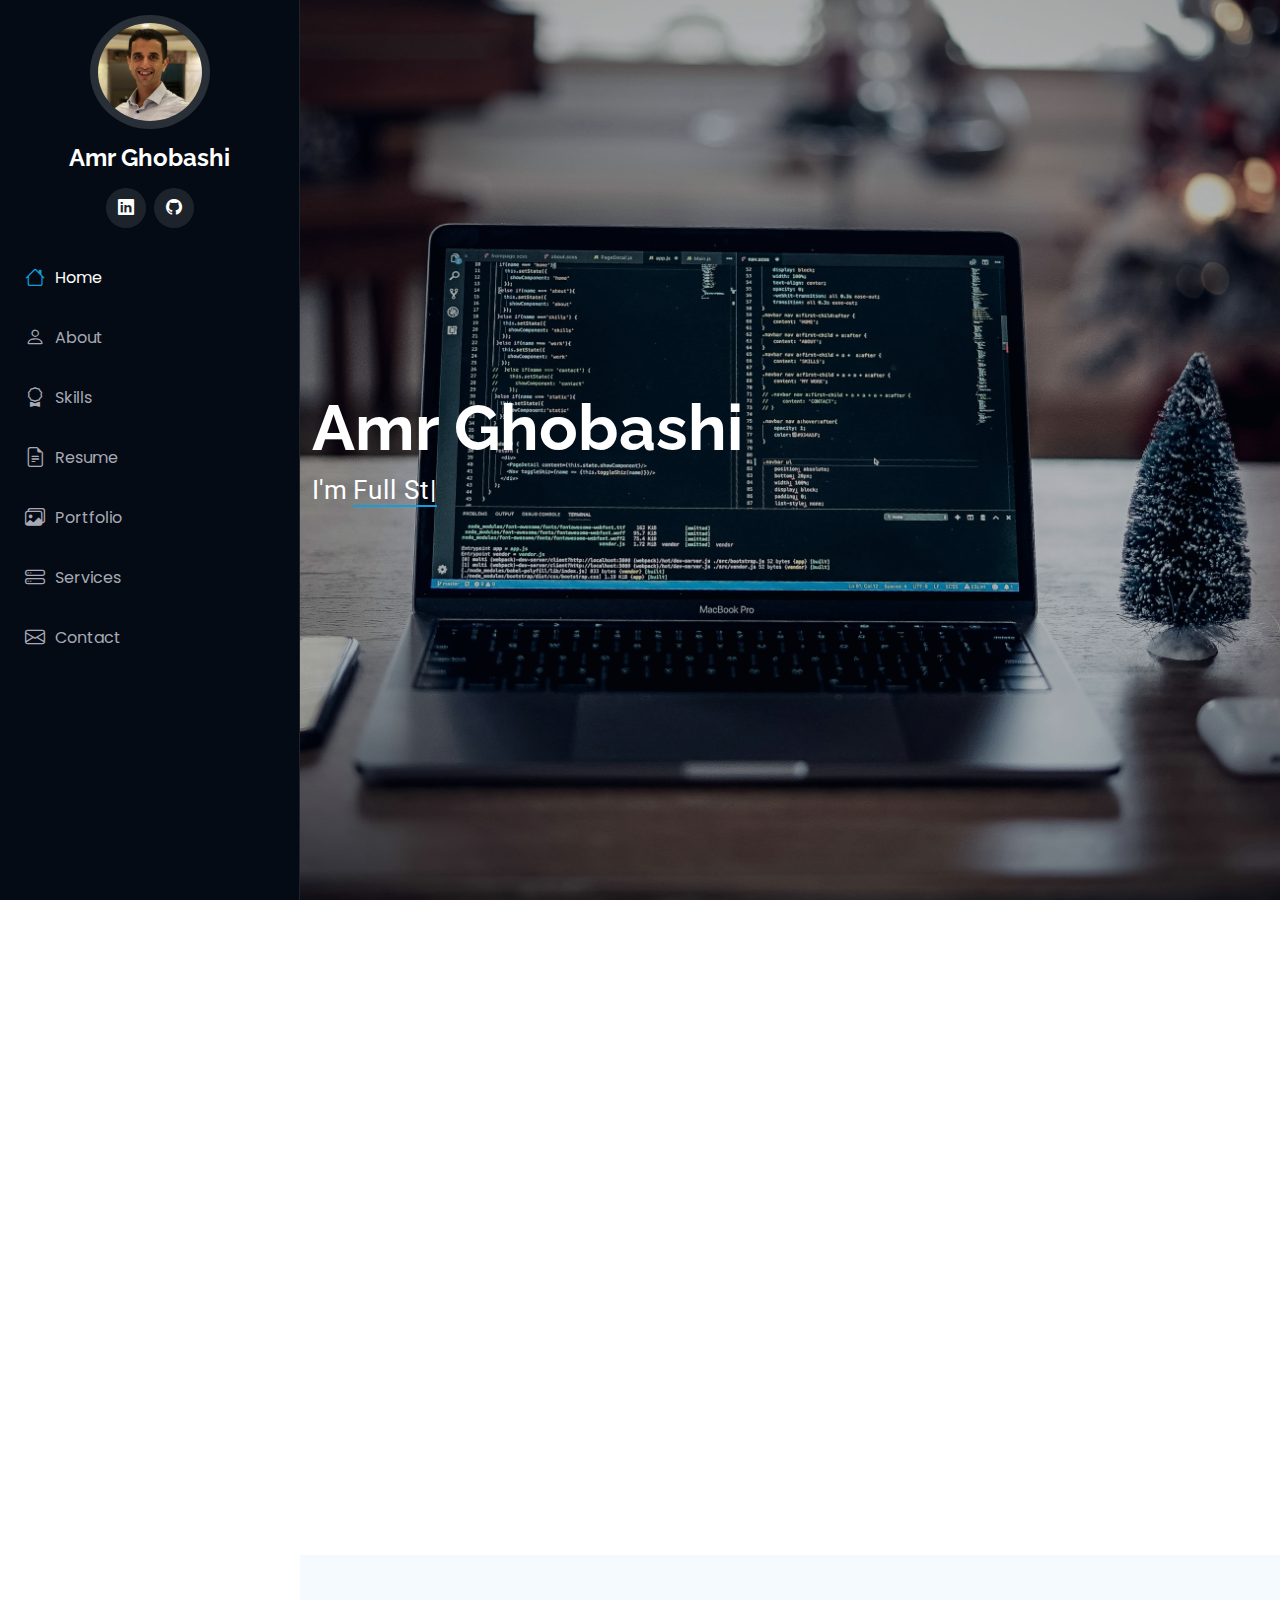
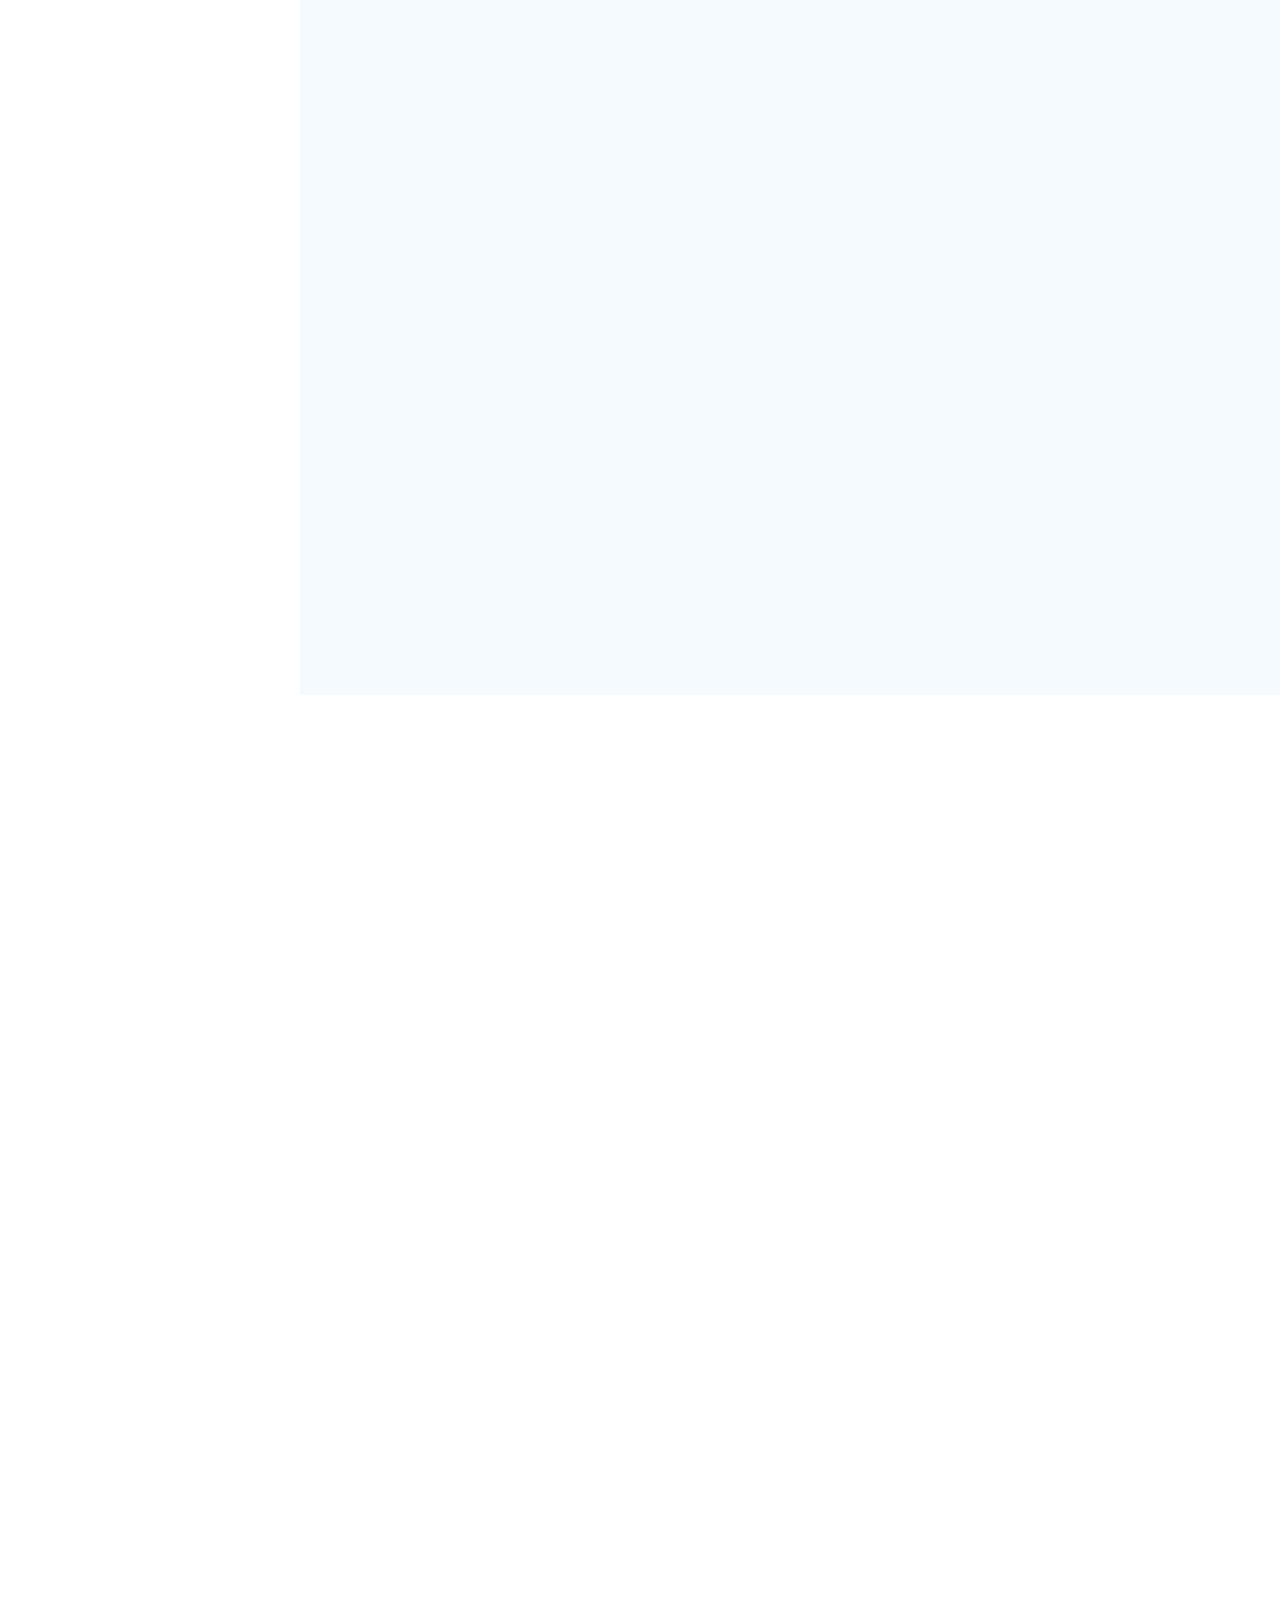
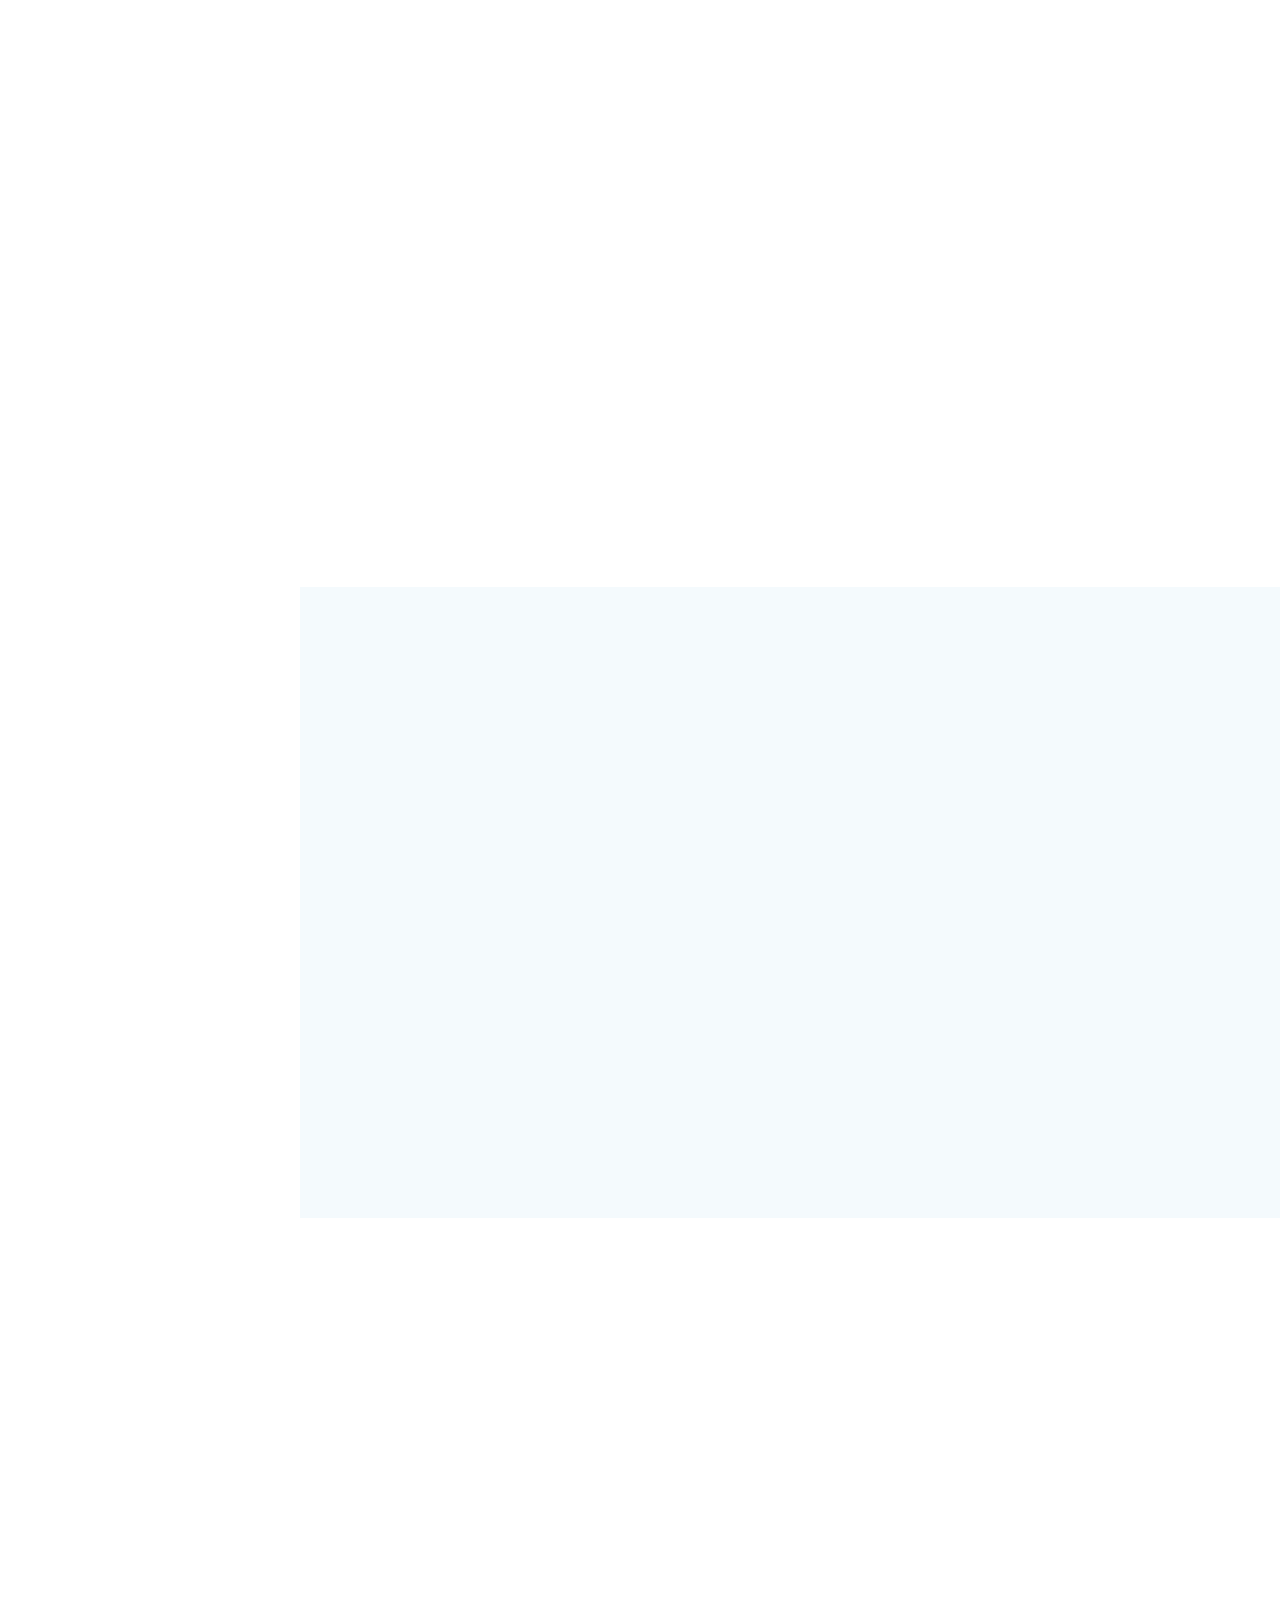
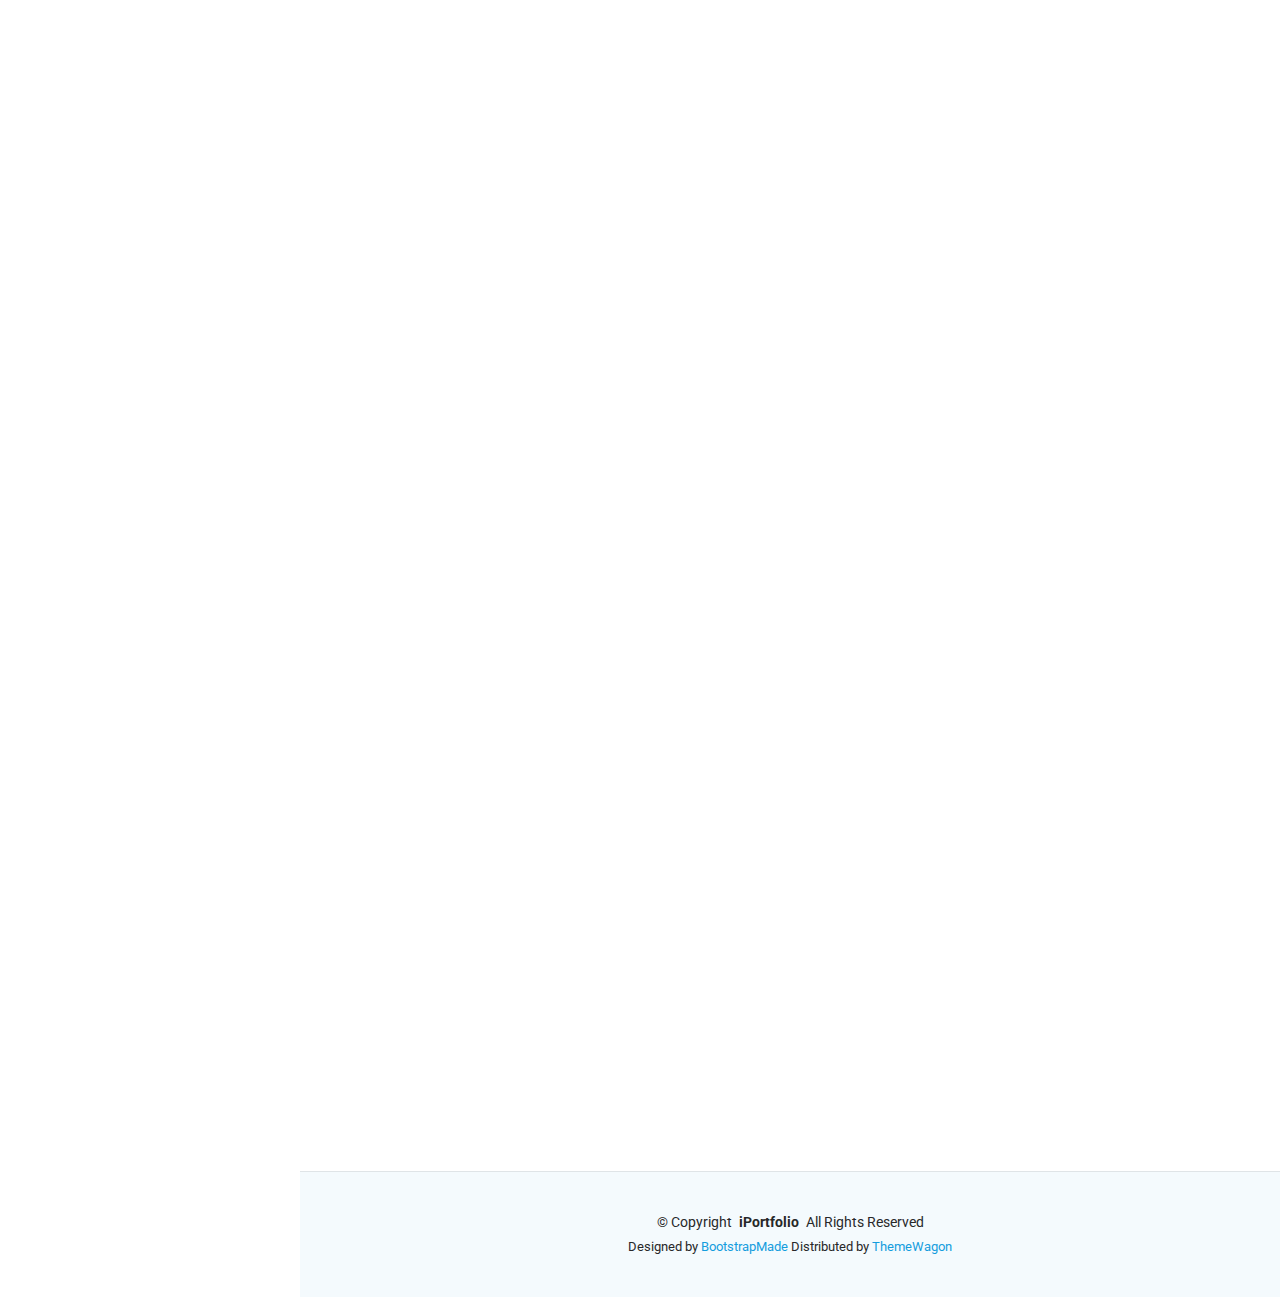
==== index.html @ 42d62b1d "commit portfolio website" ====
<!DOCTYPE html>
<html lang="en">

<head>
  <meta charset="utf-8">
  <meta content="width=device-width, initial-scale=1.0" name="viewport">
  <title>Amr Ghobashy Portfolio</title>
  <meta content="" name="description">
  <meta content="" name="keywords">

  <!-- Favicons -->
  <link href="assets/img/favicon.png" rel="icon">
  <link href="assets/img/apple-touch-icon.png" rel="apple-touch-icon">

  <!-- Fonts -->
  <link href="https://fonts.googleapis.com" rel="preconnect">
  <link href="https://fonts.gstatic.com" rel="preconnect" crossorigin>
  <link href="https://fonts.googleapis.com/css2?family=Roboto:ital,wght@0,100;0,300;0,400;0,500;0,700;0,900;1,100;1,300;1,400;1,500;1,700;1,900&family=Poppins:ital,wght@0,100;0,200;0,300;0,400;0,500;0,600;0,700;0,800;0,900;1,100;1,200;1,300;1,400;1,500;1,600;1,700;1,800;1,900&family=Raleway:ital,wght@0,100;0,200;0,300;0,400;0,500;0,600;0,700;0,800;0,900;1,100;1,200;1,300;1,400;1,500;1,600;1,700;1,800;1,900&display=swap" rel="stylesheet">

  <!-- Vendor CSS Files -->
  <link href="assets/vendor/bootstrap/css/bootstrap.min.css" rel="stylesheet">
  <link href="assets/vendor/bootstrap-icons/bootstrap-icons.css" rel="stylesheet">
  <link href="assets/vendor/aos/aos.css" rel="stylesheet">
  <link href="assets/vendor/glightbox/css/glightbox.min.css" rel="stylesheet">
  <link href="assets/vendor/swiper/swiper-bundle.min.css" rel="stylesheet">

  <!-- Main CSS File -->
  <link href="assets/css/main.css" rel="stylesheet">

  <!-- =======================================================
  * Template Name: iPortfolio
  * Template URL: https://bootstrapmade.com/iportfolio-bootstrap-portfolio-websites-template/
  * Updated: Jun 29 2024 with Bootstrap v5.3.3
  * Author: BootstrapMade.com
  * License: https://bootstrapmade.com/license/
  ======================================================== -->
</head>

<body class="index-page">

  <header id="header" class="header dark-background d-flex flex-column">
    <i class="header-toggle d-xl-none bi bi-list"></i>

    <div class="profile-img">
      <img src="assets/img/my-profile-img.jpg" alt="" class="img-fluid rounded-circle">
    </div>

    <a href="index.html" class="logo d-flex align-items-center justify-content-center">
      <!-- Uncomment the line below if you also wish to use an image logo -->
      <!-- <img src="assets/img/logo.png" alt=""> -->
      <h1 class="sitename">Amr Ghobashi</h1>
    </a>

    <div class="social-links text-center">
      <a href="https://www.linkedin.com/in/amr-ghobashi/" target="_blank" class="linkedin"><i class="bi bi-linkedin"></i></a>
      <a href="https://github.com/amrghobashi" target="_blank" class="github"><i class="bi bi-github"></i></a>
    </div>

    <nav id="navmenu" class="navmenu">
      <ul>
        <li><a href="index.html" class="active"><i class="bi bi-house navicon"></i>Home</a></li>
        <li><a href="#about"><i class="bi bi-person navicon"></i> About</a></li>
        <li><a href="#skills"><i class="bi bi-award navicon"></i> Skills</a></li>
        <li><a href="#resume"><i class="bi bi-file-earmark-text navicon"></i> Resume</a></li>
        <li><a href="#portfolio"><i class="bi bi-images navicon"></i> Portfolio</a></li>
        <li><a href="#services"><i class="bi bi-hdd-stack navicon"></i> Services</a></li>
        <li><a href="#contact"><i class="bi bi-envelope navicon"></i> Contact</a></li>
      </ul>
    </nav>

  </header>

  <main class="main">

    <!-- Hero Section -->
    <section id="hero" class="hero section dark-background">

      <img src="assets/img/bg2.jpg" alt="" data-aos="fade-in" class="">

      <div class="container" data-aos="fade-up" data-aos-delay="100">
        <h2>Amr Ghobashi</h2>
        <p>I'm 
          <span class="typed" data-typed-items="Full Stack Engineer, Freelancer"></span>
          <span class="typed-cursor typed-cursor--blink" aria-hidden="true"></span>
          <span class="typed-cursor typed-cursor--blink" aria-hidden="true"></span>
        </p>
      </div>

    </section><!-- /Hero Section -->

    <!-- About Section -->
    <section id="about" class="about section">

      <!-- Section Title -->
      <div class="container section-title" data-aos="fade-up">
        <h2>About</h2>
        <p>Hi, I'm Amr, a passionate Full-Stack Web Developer with over 6 years of experience in crafting clean, efficient, 
          and scalable web applications. I specialize in building dynamic multi-page platforms with Laravel, 
          and interactive single-page applications using Angular.</p>
      </div><!-- End Section Title -->

      <div class="container" data-aos="fade-up" data-aos-delay="100">

        <div class="row gy-4 justify-content-center">
          <div class="col-lg-4">
            <img src="assets/img/my-profile-img.jpg" class="img-fluid" alt="">
          </div>
          <div class="col-lg-8 content">
            <h2>Senior Full Stack Web Developer</h2>
            <!-- <p class="fst-italic py-3">
              Lorem ipsum dolor sit amet, consectetur adipiscing elit, sed do eiusmod tempor incididunt ut labore et dolore
              magna aliqua.
            </p> -->
            <div class="row">
              <div class="col-lg-6">
                <ul>
                  <li><i class="bi bi-chevron-right"></i> <strong>Birthday:</strong> <span>14 July 1993</span></li>
                  <li><i class="bi bi-chevron-right"></i> <strong>Website:</strong> <span>https://amrghobashi.github.io</span></li>
                  <li><i class="bi bi-chevron-right"></i> <strong>Phone:</strong> <span>+20 111 254 0225</span></li>
                  <li><i class="bi bi-chevron-right"></i> <strong>City:</strong> <span>Cairo, Egypt</span></li>
                </ul>
              </div>
              <div class="col-lg-6">
                <ul>
                  <li><i class="bi bi-chevron-right"></i> <strong>Age:</strong> <span>31</span></li>
                  <li><i class="bi bi-chevron-right"></i> <strong>Degree:</strong> <span>Bachelor</span></li>
                  <li><i class="bi bi-chevron-right"></i> <strong>Email:</strong> <span>amrghobashi7@gmail.com</span></li>
                  <li><i class="bi bi-chevron-right"></i> <strong>Freelance:</strong> <span>Available</span></li>
                </ul>
              </div>
            </div>
            <p class="py-3" style="padding-bottom: 0 !important">
              I'm ready to collaborate and give every project my full dedication and energy. 
              I thrive on challenges and constantly strive to grow into a better professional. 
            </p>
            <p class="py-3" style="padding-bottom: 0 !important">
              Let's connect, I'm excited to bring your ideas to life!
            </p>
          </div>
        </div>

      </div>

    </section><!-- /About Section -->

    <!-- Stats Section -->
    <!-- <section id="stats" class="stats section">

      <div class="container" data-aos="fade-up" data-aos-delay="100">

        <div class="row gy-4">

          <div class="col-lg-3 col-md-6">
            <div class="stats-item">
              <i class="bi bi-emoji-smile"></i>
              <span data-purecounter-start="0" data-purecounter-end="232" data-purecounter-duration="1" class="purecounter"></span>
              <p><strong>Happy Clients</strong> <span>consequuntur quae</span></p>
            </div>
          </div>

          <div class="col-lg-3 col-md-6">
            <div class="stats-item">
              <i class="bi bi-journal-richtext"></i>
              <span data-purecounter-start="0" data-purecounter-end="521" data-purecounter-duration="1" class="purecounter"></span>
              <p><strong>Projects</strong> <span>adipisci atque cum quia aut</span></p>
            </div>
          </div>

          <div class="col-lg-3 col-md-6">
            <div class="stats-item">
              <i class="bi bi-headset"></i>
              <span data-purecounter-start="0" data-purecounter-end="1453" data-purecounter-duration="1" class="purecounter"></span>
              <p><strong>Hours Of Support</strong> <span>aut commodi quaerat</span></p>
            </div>
          </div>

          <div class="col-lg-3 col-md-6">
            <div class="stats-item">
              <i class="bi bi-people"></i>
              <span data-purecounter-start="0" data-purecounter-end="32" data-purecounter-duration="1" class="purecounter"></span>
              <p><strong>Hard Workers</strong> <span>rerum asperiores dolor</span></p>
            </div>
          </div>

        </div>

      </div>

    </section> -->
    <!-- /Stats Section -->

    <!-- Skills Section -->
    <section id="skills" class="skills section light-background">

      <!-- Section Title -->
      <div class="container section-title" data-aos="fade-up">
        <h2>Skills</h2>
        <p>Here's a snapshot of the tools, technologies, and techniques I've mastered over the years. 
          I’m always learning, improving, and pushing the boundaries to deliver high-quality work.</p>
      </div><!-- End Section Title -->

      <div class="container" data-aos="fade-up" data-aos-delay="100">

        <div class="row skills-content skills-animation">

          <div class="col-lg-6">
            <div class="col-lg-6" style="width: 90%;" data-aos="fade-up" data-aos-delay="100">
              <h4 class="resume-title">Back-End</h4>
              <div class="progress">
                <span class="skill"><span>PHP</span> <i class="val">85%</i></span>
                <div class="progress-bar-wrap">
                  <div class="progress-bar" role="progressbar" aria-valuenow="85" aria-valuemin="0" aria-valuemax="100"></div>
                </div>
              </div><!-- End Skills Item -->

              <div class="progress">
                <span class="skill"><span>Laravel</span> <i class="val">90%</i></span>
                <div class="progress-bar-wrap">
                  <div class="progress-bar" role="progressbar" aria-valuenow="90" aria-valuemin="0" aria-valuemax="100"></div>
                </div>
              </div><!-- End Skills Item -->

              <div class="progress">
                <span class="skill"><span>RESTful API</span> <i class="val">90%</i></span>
                <div class="progress-bar-wrap">
                  <div class="progress-bar" role="progressbar" aria-valuenow="90" aria-valuemin="0" aria-valuemax="100"></div>
                </div>
              </div><!-- End Skills Item -->
            </div>

            <div class="col-lg-6" style="width: 90%;" data-aos="fade-up" data-aos-delay="100">
              <h4 class="resume-title">Database Development</h4>
              <div class="progress">
                <span class="skill"><span>Oracle</span> <i class="val">95%</i></span>
                <div class="progress-bar-wrap">
                  <div class="progress-bar" role="progressbar" aria-valuenow="95" aria-valuemin="0" aria-valuemax="100"></div>
                </div>
              </div><!-- End Skills Item -->

              <div class="progress">
                <span class="skill"><span>MySQL</span> <i class="val">90%</i></span>
                <div class="progress-bar-wrap">
                  <div class="progress-bar" role="progressbar" aria-valuenow="90" aria-valuemin="0" aria-valuemax="100"></div>
                </div>
              </div><!-- End Skills Item -->

              <div class="progress">
                <span class="skill"><span>End-User Database</span> <i class="val">90%</i></span>
                <div class="progress-bar-wrap">
                  <div class="progress-bar" role="progressbar" aria-valuenow="90" aria-valuemin="0" aria-valuemax="100"></div>
                </div>
              </div><!-- End Skills Item -->
            </div>
          </div>

          <div class="col-lg-6">
            <div class="col-lg-6" style="width: 90%;" data-aos="fade-up" data-aos-delay="100">
              <h4 class="resume-title">Front-End</h4>
              <div class="progress">
                <span class="skill"><span>Angular</span> <i class="val">85%</i></span>
                <div class="progress-bar-wrap">
                  <div class="progress-bar" role="progressbar" aria-valuenow="85" aria-valuemin="0" aria-valuemax="100"></div>
                </div>
              </div><!-- End Skills Item -->

              <div class="progress">
                <span class="skill"><span>TypeScript</span> <i class="val">80%</i></span>
                <div class="progress-bar-wrap">
                  <div class="progress-bar" role="progressbar" aria-valuenow="80" aria-valuemin="0" aria-valuemax="100"></div>
                </div>
              </div><!-- End Skills Item -->

              <div class="progress">
                <span class="skill"><span>JavaScript</span> <i class="val">80%</i></span>
                <div class="progress-bar-wrap">
                  <div class="progress-bar" role="progressbar" aria-valuenow="80" aria-valuemin="0" aria-valuemax="100"></div>
                </div>
              </div><!-- End Skills Item -->

              <div class="progress">
                <span class="skill"><span>HTML</span> <i class="val">90%</i></span>
                <div class="progress-bar-wrap">
                  <div class="progress-bar" role="progressbar" aria-valuenow="90" aria-valuemin="0" aria-valuemax="100"></div>
                </div>
              </div><!-- End Skills Item -->

              <div class="progress">
                <span class="skill"><span>CSS</span> <i class="val">85%</i></span>
                <div class="progress-bar-wrap">
                  <div class="progress-bar" role="progressbar" aria-valuenow="85" aria-valuemin="0" aria-valuemax="100"></div>
                </div>
              </div><!-- End Skills Item -->
            </div>
          </div>

        </div>

      </div>

    </section><!-- /Skills Section -->

    <!-- Resume Section -->
    <section id="resume" class="resume section">

      <!-- Section Title -->
      <div class="container section-title" data-aos="fade-up">
        <h2>Resume</h2>
        <p>Here's a quick overview of my professional journey, technical expertise,
           and the value I bring to every project.</p>
      </div><!-- End Section Title -->

      <div class="container">
      
        <div class="row">
          <div class="col-lg-6" data-aos="fade-up" data-aos-delay="100">
            <h3 class="resume-title">Summary</h3>
      
            <div class="resume-item pb-0">
              <h4>Amr Ghobashi</h4>
              <p><em> Experienced Full-Stack Web Developer with more than 6 years of expertise in creating dynamic and
                  responsive multi-page
                  applications using Laravel framework and single-page applications using angular framework for front end and
                  Laravel framework for
                  creating RESTful APIs for back-end. Skilled at writing clear, concise code that is easy to maintain and
                  troubleshoot. Experienced in
                  working with both small and large teams across multiple projects and companies.</em></p>
              <ul>
                <li>Cairo, Egypt</li>
                <li>+20 111 254 0225</li>
                <li>amrghobashi7@gmail.com</li>
              </ul>
            </div><!-- Edn Resume Item -->
          </div>
      
          <div class="col-lg-6" data-aos="fade-up" data-aos-delay="100">
            <h3 class="resume-title">Education</h3>
            <div class="resume-item">
              <h4>BACHELOR OF ENGINEERING (BENG), COMPUTER ENGINEERING</h4>
              <h5>2012 - 2017</h5>
              <p><em> Ain Shams University, Cairo, Egypt</em></p>
              <p>I earned my Bachelor of Engineering (BEng) in Computer Engineering from Ain Shams University (ASU).
                My studies equipped me with a solid foundation in software engineering, algorithms,
                and system architecture, all of which have been instrumental in shaping my career as a Full-Stack Web
                Developer.</p>
            </div><!-- Edn Resume Item -->
      
          </div>
      
          <div class="col-lg-6" data-aos="fade-up" data-aos-delay="200">
            <h3 class="resume-title">Professional Experience</h3>
            <div class="resume-item">
              <h4>SENIOR FULL-STACK WEB DEVELOPER</h4>
              <h5>09/2020 - Present</h5>
              <p><em>Cairo, Egypt </em></p>
              <ul>
                <li>Developed dynamic Single Page Applications using Angular,
                  TypeScript, HTML, and SCSS for the front-end.</li>
                <li> Skilled in creating responsive, user-friendly interfaces using
                  libraries like Angular Material and PrimeNG that work seamlessly
                  across all devices. </li>
                <li>Created and maintained back-end RESTful APIs using Laravel
                  framework. </li>
                <li>Designed and developed a comprehensive database, including
                  tables and their relationships, ensuring efficient data
                  management and retrieval. </li>
                <li>Integrated third-party APIs to enhance application functionality. </li>
                <li>Conducted thorough testing and debugging of the dashboard,
                  identifying and resolving issues promptly to ensure a seamless
                  user experience </li>
                <li> Performed API testing, including non-functional and
                  performance testing. </li>
                <li> Conducted testing for front-end applications, covering UI/UX
                  scenarios. </li>
                <li>Utilized version control systems like Git for efficient project
                  management and collaboration. </li>
              </ul>
            </div><!-- Edn Resume Item -->
          </div>
      
          <div class="col-lg-6" data-aos="fade-up" data-aos-delay="200">
            <h3 class="resume-title"> </h3><br><br>
            <div class="resume-item">
              <h4>PHP DEVELOPER</h4>
              <h5> 07/2017 - 09/2020</h5>
              <p><em>Cairo, Egypt</em></p>
              <ul>
                <li>Developed and maintained web applications using native PHP
                  and the Laravel framework.</li>
                <li>Designed and implemented database schemas and optimized
                  queries for performance.</li>
                <li> Developed a high-performance application using PHP, Ajax, and
                  Bootstrap, resulting in improved user experience and increased
                  efficiency.</li>
                <li> Designed and developed user interfaces for multiple screens,
                  ensuring a visually appealing and intuitive user experience.</li>
                <li>Implemented AJAX calls to fetch data from the server, enhancing
                  the responsiveness and real time functionality of the application.</li>
                <li>Optimized the application for performance, resulting in faster
                  load times and improved overall efficiency.</li>
                <li> Utilized version control systems like Git for efficient project
                  management and collaboration. </li>
                <li>Conducted thorough testing and debugging of code, ensuring
                  the delivery of high-quality and error-free software solutions. </li>
              </ul>
            </div><!-- Edn Resume Item -->
      
          </div>
      
        </div>
      
      </div>

    </section><!-- /Resume Section -->

    <!-- Portfolio Section -->
    <section id="portfolio" class="portfolio section light-background">

      <!-- Section Title -->
      <div class="container section-title" data-aos="fade-up">
        <h2>Portfolio</h2>
        <p>Take a look at some of the projects I've built and contributed to—spanning
           from front-end UI experiences to full-stack web applications.
           Each project highlights my skills in technologies like Angular, Laravel, RESTful APIs, and more.</p>
           <br>
        <p>You can filter the projects by category to explore specific areas of my work:</p>   
      </div><!-- End Section Title -->

      <div class="container">

        <div class="isotope-layout" data-default-filter="*" data-layout="masonry" data-sort="original-order">

          <ul class="portfolio-filters isotope-filters" data-aos="fade-up" data-aos-delay="100">
            <li data-filter="*" class="filter-active">All</li>
            <li data-filter=".filter-Full-Stack">Full-Stack</li>
            <li data-filter=".filter-Front-End">Front-End</li>
          </ul><!-- End Portfolio Filters -->

          <div class="row gy-4 isotope-container" data-aos="fade-up" data-aos-delay="200">

            <div class="col-lg-4 col-md-6 portfolio-item isotope-item filter-Full-Stack">
              <div class="portfolio-content h-100">
                <img src="assets/img/portfolio/request-permit/login.jpg" class="img-fluid" alt="">
                <div class="portfolio-info">
                  <p>Request Permit System</p>
                  <a href="assets/img/portfolio/request-permit/login.jpg" data-gallery="portfolio-gallery-app" class="glightbox preview-link"><i class="bi bi-zoom-in"></i></a>
                  <a href="request-permit.html" title="More Details" class="details-link"><i class="bi bi-link-45deg"></i></a>
                </div>
              </div>
            </div><!-- End Portfolio Item -->

            <div class="col-lg-4 col-md-6 portfolio-item isotope-item filter-Front-End">
              <div class="portfolio-content h-100">
                <img src="assets/img/portfolio/meal/5.png" class="img-fluid" alt="">
                <div class="portfolio-info">
                  <p>Meal Reservation System</p>
                  <a href="assets/img/portfolio/meal/5.png" data-gallery="portfolio-gallery-app" class="glightbox preview-link"><i class="bi bi-zoom-in"></i></a>
                  <a href="meal.html" title="More Details" class="details-link"><i class="bi bi-link-45deg"></i></a>
                </div>
              </div>
            </div><!-- End Portfolio Item -->

            <div class="col-lg-4 col-md-6 portfolio-item isotope-item filter-Front-End">
              <div class="portfolio-content h-100">
                <img src="assets/img/portfolio/landing/1.jpg" class="img-fluid" alt="">
                <div class="portfolio-info">
                  <p>Custom Landing Page</p>
                  <a href="assets/img/portfolio/landing/1.jpg" data-gallery="portfolio-gallery-app" class="glightbox preview-link"><i class="bi bi-zoom-in"></i></a>
                  <a href="landing.html" title="More Details" class="details-link"><i class="bi bi-link-45deg"></i></a>
                </div>
              </div>
            </div><!-- End Portfolio Item -->

          </div><!-- End Portfolio Container -->

        </div>

      </div>

    </section><!-- /Portfolio Section -->

    <!-- Services Section -->
    <section id="services" class="services section">

      <!-- Section Title -->
      <div class="container section-title" data-aos="fade-up">
        <h2>Services</h2>
        <p>Whether you're starting a new project or need to improve an existing one, 
          I offer a range of development services tailored to your needs. 
          With clean code, scalable architecture, and attention to detail, I bring your ideas to life.</p>
      </div><!-- End Section Title -->

      <div class="container">

        <div class="row gy-4">

          <!-- <div class="col-lg-4 col-md-6 service-item d-flex" data-aos="fade-up" data-aos-delay="100">
            <div class="icon flex-shrink-0"><i class="bi bi-briefcase"></i></div>
            <div>
              <h4 class="title"></h4>
              <p class="description"> </p>
            </div>
          </div> -->
          <!-- End Service Item -->

          <div class="col-lg-4 col-md-6 service-item d-flex" data-aos="fade-up" data-aos-delay="300">
            <div class="icon flex-shrink-0"><i class="bi bi-bar-chart"></i></div>
            <div>
              <h4 class="title">Full-Stack Web Development</h4>
              <p class="description">End-to-end development using Angular and Laravel for fast, scalable, and secure web applications. </p>
            </div>
          </div><!-- End Service Item -->

          <div class="col-lg-4 col-md-6 service-item d-flex" data-aos="fade-up" data-aos-delay="400">
            <div class="icon flex-shrink-0"><i class="bi bi-binoculars"></i></div>
            <div>
              <h4 class="title">Front-End Development</h4>
              <p class="description">Build responsive, interactive, and user-friendly interfaces with Angular, TypeScript, and modern HTML/CSS. </p>
            </div>
          </div><!-- End Service Item -->

          <div class="col-lg-4 col-md-6 service-item d-flex" data-aos="fade-up" data-aos-delay="500">
            <div class="icon flex-shrink-0"><i class="bi bi-brightness-high"></i></div>
            <div>
              <h4 class="title">Back-End Development and APIs</h4>
              <p class="description">Design and develop robust backends using Laravel and create RESTful APIs for seamless integration. </p>
            </div>
          </div><!-- End Service Item -->

          <div class="col-lg-4 col-md-6 service-item d-flex" data-aos="fade-up" data-aos-delay="600">
            <div class="icon flex-shrink-0"><i class="bi bi-calendar4-week"></i></div>
            <div>
              <h4 class="title">Database Design & Optimization</h4>
              <p class="description">Design and manage relational databases (MySQL, Oracle) with a focus on performance and scalability. </p>
            </div>
          </div><!-- End Service Item -->

          <div class="col-lg-4 col-md-6 service-item d-flex" data-aos="fade-up" data-aos-delay="200">
            <div class="icon flex-shrink-0"><i class="bi bi-card-checklist"></i></div>
            <div>
              <h4 class="title">Website Maintenance & Support</h4>
              <p class="description">Ongoing support, feature updates, and bug fixes to keep your website running smoothly. </p>
            </div>
          </div><!-- End Service Item -->


        </div>

      </div>

    </section><!-- /Services Section -->

    <!-- Testimonials Section -->
    <!-- <section id="testimonials" class="testimonials section light-background">

      <div class="container section-title" data-aos="fade-up">
        <h2>Testimonials</h2>
        <p>Necessitatibus eius consequatur ex aliquid fuga eum quidem sint consectetur velit</p>
      </div>

      <div class="container" data-aos="fade-up" data-aos-delay="100">

        <div class="swiper init-swiper">
          <script type="application/json" class="swiper-config">
            {
              "loop": true,
              "speed": 600,
              "autoplay": {
                "delay": 5000
              },
              "slidesPerView": "auto",
              "pagination": {
                "el": ".swiper-pagination",
                "type": "bullets",
                "clickable": true
              },
              "breakpoints": {
                "320": {
                  "slidesPerView": 1,
                  "spaceBetween": 40
                },
                "1200": {
                  "slidesPerView": 3,
                  "spaceBetween": 1
                }
              }
            }
          </script>
          <div class="swiper-wrapper">

            <div class="swiper-slide">
              <div class="testimonial-item">
                <p>
                  <i class="bi bi-quote quote-icon-left"></i>
                  <span>Proin iaculis purus consequat sem cure digni ssim donec porttitora entum suscipit rhoncus. Accusantium quam, ultricies eget id, aliquam eget nibh et. Maecen aliquam, risus at semper.</span>
                  <i class="bi bi-quote quote-icon-right"></i>
                </p>
                <img src="assets/img/testimonials/testimonials-1.jpg" class="testimonial-img" alt="">
                <h3>Saul Goodman</h3>
                <h4>Ceo &amp; Founder</h4>
              </div>
            </div> 

            <div class="swiper-slide">
              <div class="testimonial-item">
                <p>
                  <i class="bi bi-quote quote-icon-left"></i>
                  <span>Export tempor illum tamen malis malis eram quae irure esse labore quem cillum quid malis quorum velit fore eram velit sunt aliqua noster fugiat irure amet legam anim culpa.</span>
                  <i class="bi bi-quote quote-icon-right"></i>
                </p>
                <img src="assets/img/testimonials/testimonials-2.jpg" class="testimonial-img" alt="">
                <h3>Sara Wilsson</h3>
                <h4>Designer</h4>
              </div>
            </div> 

            <div class="swiper-slide">
              <div class="testimonial-item">
                <p>
                  <i class="bi bi-quote quote-icon-left"></i>
                  <span>Enim nisi quem export duis labore cillum quae magna enim sint quorum nulla quem veniam duis minim tempor labore quem eram duis noster aute amet eram fore quis sint minim.</span>
                  <i class="bi bi-quote quote-icon-right"></i>
                </p>
                <img src="assets/img/testimonials/testimonials-3.jpg" class="testimonial-img" alt="">
                <h3>Jena Karlis</h3>
                <h4>Store Owner</h4>
              </div>
            </div> 

            <div class="swiper-slide">
              <div class="testimonial-item">
                <p>
                  <i class="bi bi-quote quote-icon-left"></i>
                  <span>Fugiat enim eram quae cillum dolore dolor amet nulla culpa multos export minim fugiat dolor enim duis veniam ipsum anim magna sunt elit fore quem dolore labore illum veniam.</span>
                  <i class="bi bi-quote quote-icon-right"></i>
                </p>
                <img src="assets/img/testimonials/testimonials-4.jpg" class="testimonial-img" alt="">
                <h3>Matt Brandon</h3>
                <h4>Freelancer</h4>
              </div>
            </div> 

            <div class="swiper-slide">
              <div class="testimonial-item">
                <p>
                  <i class="bi bi-quote quote-icon-left"></i>
                  <span>Quis quorum aliqua sint quem legam fore sunt eram irure aliqua veniam tempor noster veniam sunt culpa nulla illum cillum fugiat legam esse veniam culpa fore nisi cillum quid.</span>
                  <i class="bi bi-quote quote-icon-right"></i>
                </p>
                <img src="assets/img/testimonials/testimonials-5.jpg" class="testimonial-img" alt="">
                <h3>John Larson</h3>
                <h4>Entrepreneur</h4>
              </div>
            </div> 

          </div>
          <div class="swiper-pagination"></div>
        </div>

      </div>

    </section> -->

    <!-- Contact Section -->
    <section id="contact" class="contact section">

      <!-- Section Title -->
      <div class="container section-title" data-aos="fade-up">
        <h2>Contact</h2>
        <p>Necessitatibus eius consequatur ex aliquid fuga eum quidem sint consectetur velit</p>
      </div><!-- End Section Title -->

      <div class="container" data-aos="fade-up" data-aos-delay="100">

        <div class="row gy-4">

          <div class="col-lg-12">

            <div class="info-wrap">
              <div class="info-item d-flex" data-aos="fade-up" data-aos-delay="200">
                <i class="bi bi-geo-alt flex-shrink-0"></i>
                <div>
                  <h3>Address</h3>
                  <p>Cairo, Egypt</p>
                </div>
              </div><!-- End Info Item -->

              <div class="info-item d-flex" data-aos="fade-up" data-aos-delay="300">
                <i class="bi bi-telephone flex-shrink-0"></i>
                <div>
                  <h3>Call Us</h3>
                  <p>+20 111 254 0225</p>
                </div>
              </div><!-- End Info Item -->

              <div class="info-item d-flex" data-aos="fade-up" data-aos-delay="400">
                <i class="bi bi-envelope flex-shrink-0"></i>
                <div>
                  <h3>Email Us</h3>
                  <p>amrghobashi7@gmail.com</p>
                </div>
              </div><!-- End Info Item -->

              <iframe src="https://www.google.com/maps/embed?pb=!1m18!1m12!1m3!1d3454.0232713995014!2d31.233568075649357!3d30.04441977488479!2m3!1f0!2f0!3f0!3m2!1i1024!2i768!4f13.1!3m3!1m2!1s0x145841020fe7f70b%3A0x59773bb22812c7b1!2sTahrir%20Square!5e0!3m2!1sen!2seg!4v1712579334487!5m2!1sen!2seg" frameborder="0" style="border:0; width: 100%; height: 270px;" allowfullscreen="" loading="lazy" referrerpolicy="no-referrer-when-downgrade"></iframe>
            </div>
          </div>

          <!-- <div class="col-lg-7">
            <form action="forms/contact.php" method="post" class="php-email-form" data-aos="fade-up" data-aos-delay="200">
              <div class="row gy-4">

                <div class="col-md-6">
                  <label for="name-field" class="pb-2">Your Name</label>
                  <input type="text" name="name" id="name-field" class="form-control" required="">
                </div>

                <div class="col-md-6">
                  <label for="email-field" class="pb-2">Your Email</label>
                  <input type="email" class="form-control" name="email" id="email-field" required="">
                </div>

                <div class="col-md-12">
                  <label for="subject-field" class="pb-2">Subject</label>
                  <input type="text" class="form-control" name="subject" id="subject-field" required="">
                </div>

                <div class="col-md-12">
                  <label for="message-field" class="pb-2">Message</label>
                  <textarea class="form-control" name="message" rows="10" id="message-field" required=""></textarea>
                </div>

                <div class="col-md-12 text-center">
                  <div class="loading">Loading</div>
                  <div class="error-message"></div>
                  <div class="sent-message">Your message has been sent. Thank you!</div>

                  <button type="submit">Send Message</button>
                </div>

              </div>
            </form>
          </div> -->
          <!-- End Contact Form -->

        </div>

      </div>

    </section><!-- /Contact Section -->

  </main>

  <footer id="footer" class="footer position-relative light-background">

    <div class="container">
      <div class="copyright text-center ">
        <p>© <span>Copyright</span> <strong class="px-1 sitename">iPortfolio</strong> <span>All Rights Reserved</span></p>
      </div>
      <div class="credits">
        <!-- All the links in the footer should remain intact. -->
        <!-- You can delete the links only if you've purchased the pro version. -->
        <!-- Licensing information: https://bootstrapmade.com/license/ -->
        <!-- Purchase the pro version with working PHP/AJAX contact form: [buy-url] -->
        Designed by <a href="https://bootstrapmade.com/">BootstrapMade</a> Distributed by <a href="https://themewagon.com">ThemeWagon</a>
      </div>
    </div>

  </footer>

  <!-- Scroll Top -->
  <a href="#" id="scroll-top" class="scroll-top d-flex align-items-center justify-content-center"><i class="bi bi-arrow-up-short"></i></a>

  <!-- Preloader -->
  <div id="preloader"></div>

  <!-- Vendor JS Files -->
  <script src="assets/vendor/bootstrap/js/bootstrap.bundle.min.js"></script>
  <script src="assets/vendor/php-email-form/validate.js"></script>
  <script src="assets/vendor/aos/aos.js"></script>
  <script src="assets/vendor/typed.js/typed.umd.js"></script>
  <script src="assets/vendor/purecounter/purecounter_vanilla.js"></script>
  <script src="assets/vendor/waypoints/noframework.waypoints.js"></script>
  <script src="assets/vendor/glightbox/js/glightbox.min.js"></script>
  <script src="assets/vendor/imagesloaded/imagesloaded.pkgd.min.js"></script>
  <script src="assets/vendor/isotope-layout/isotope.pkgd.min.js"></script>
  <script src="assets/vendor/swiper/swiper-bundle.min.js"></script>

  <!-- Main JS File -->
  <script src="assets/js/main.js"></script>

</body>

</html>
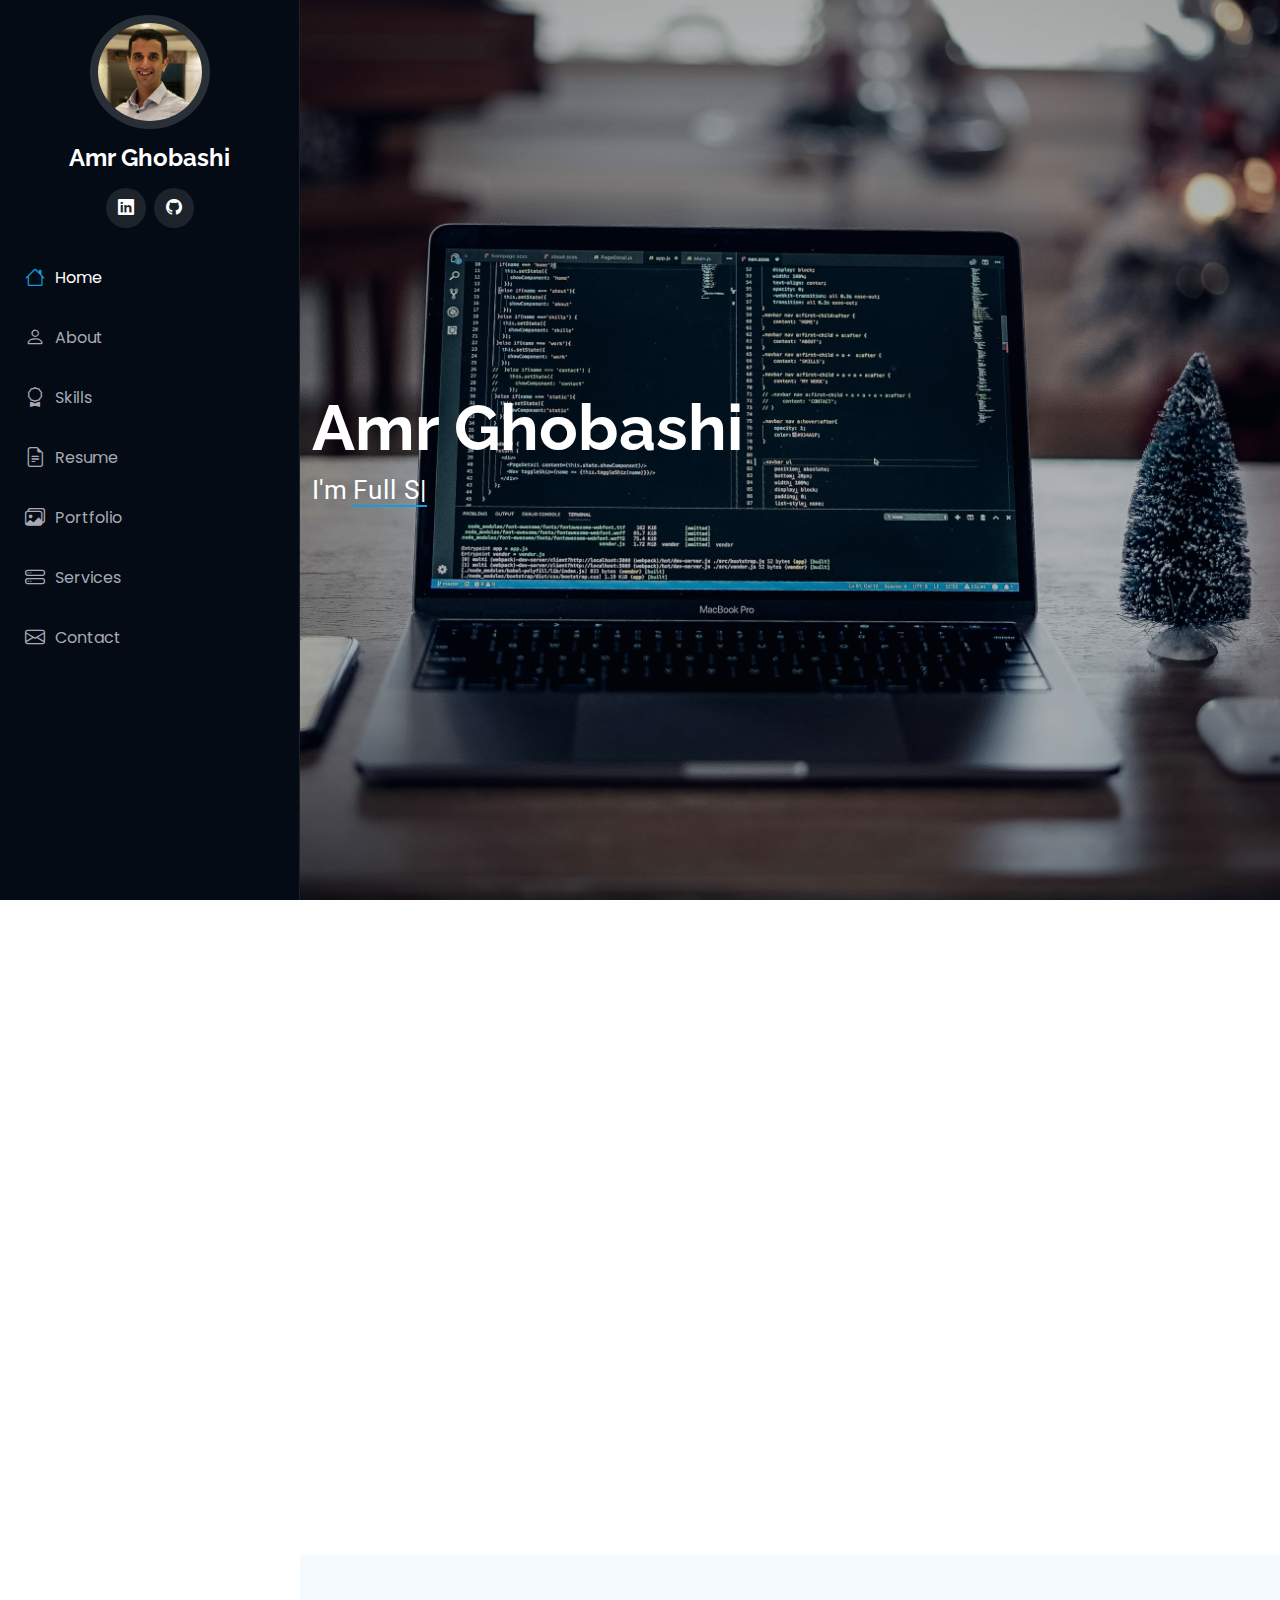
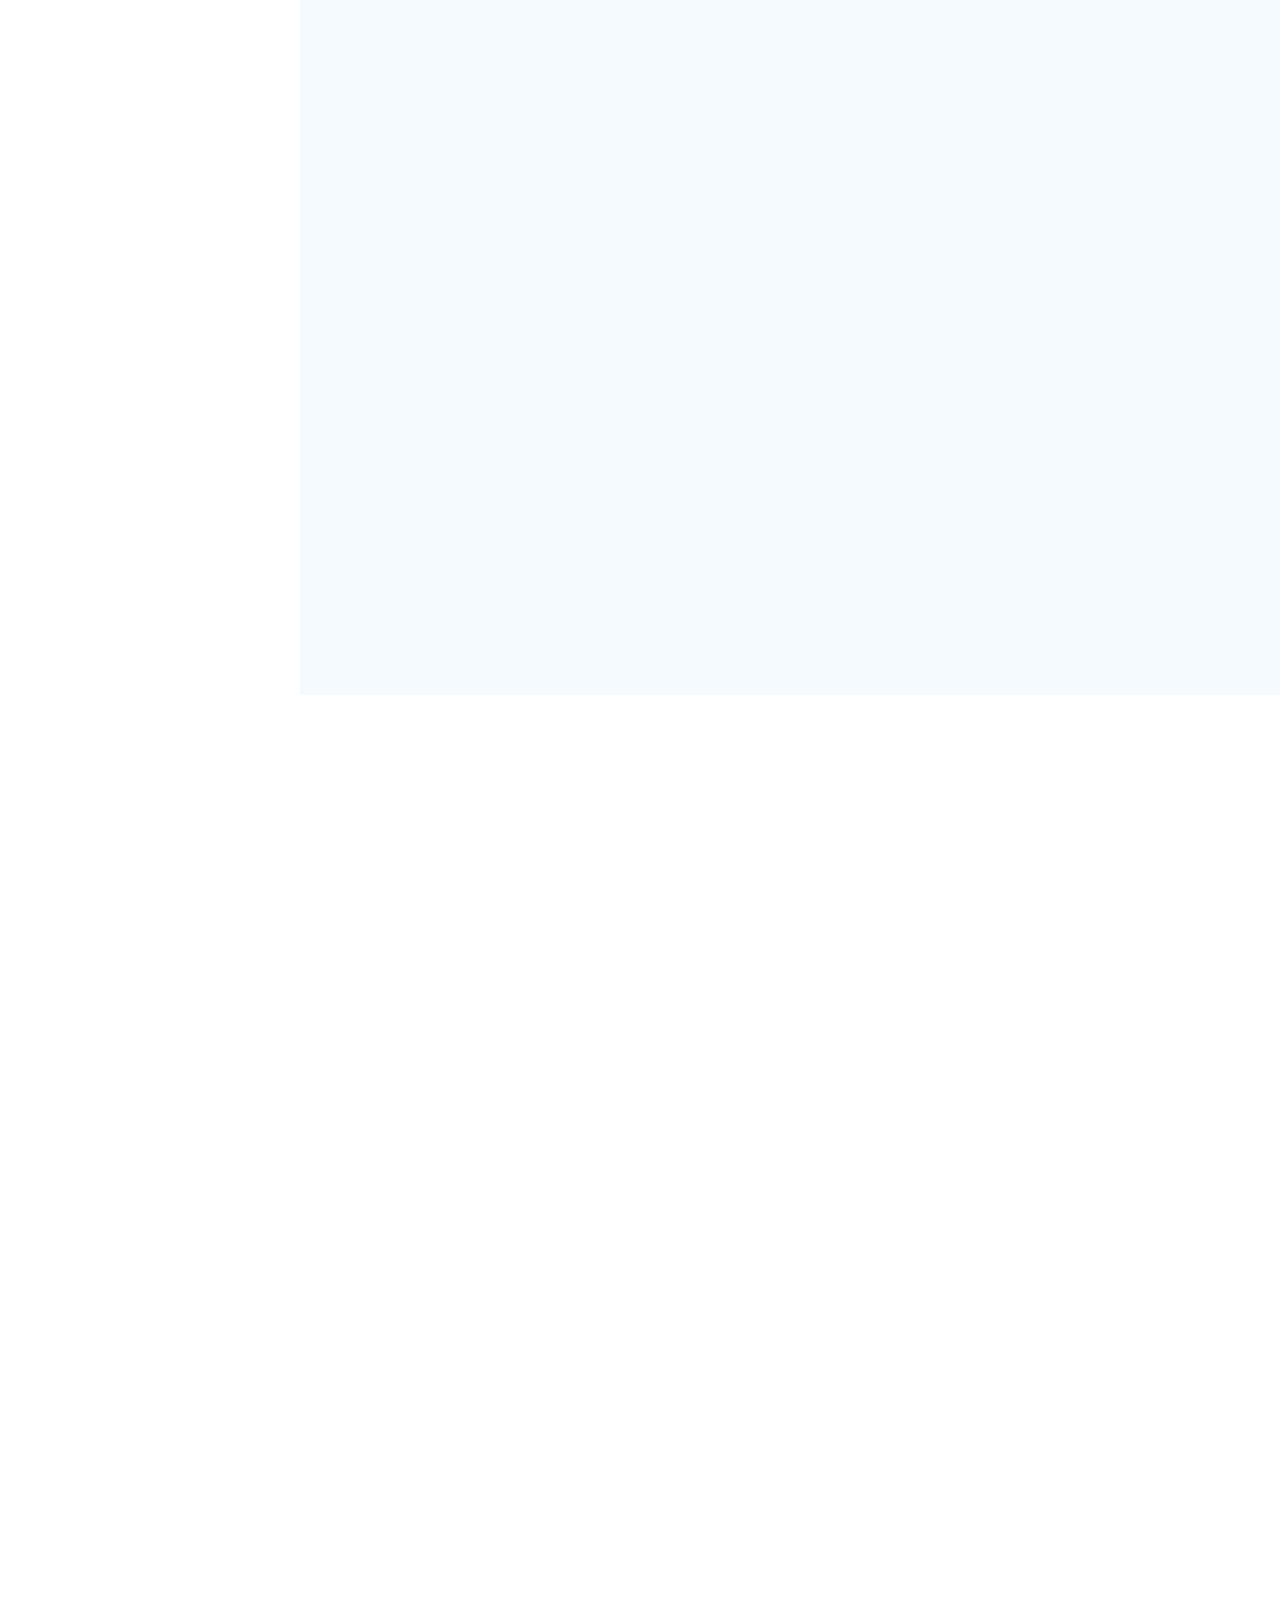
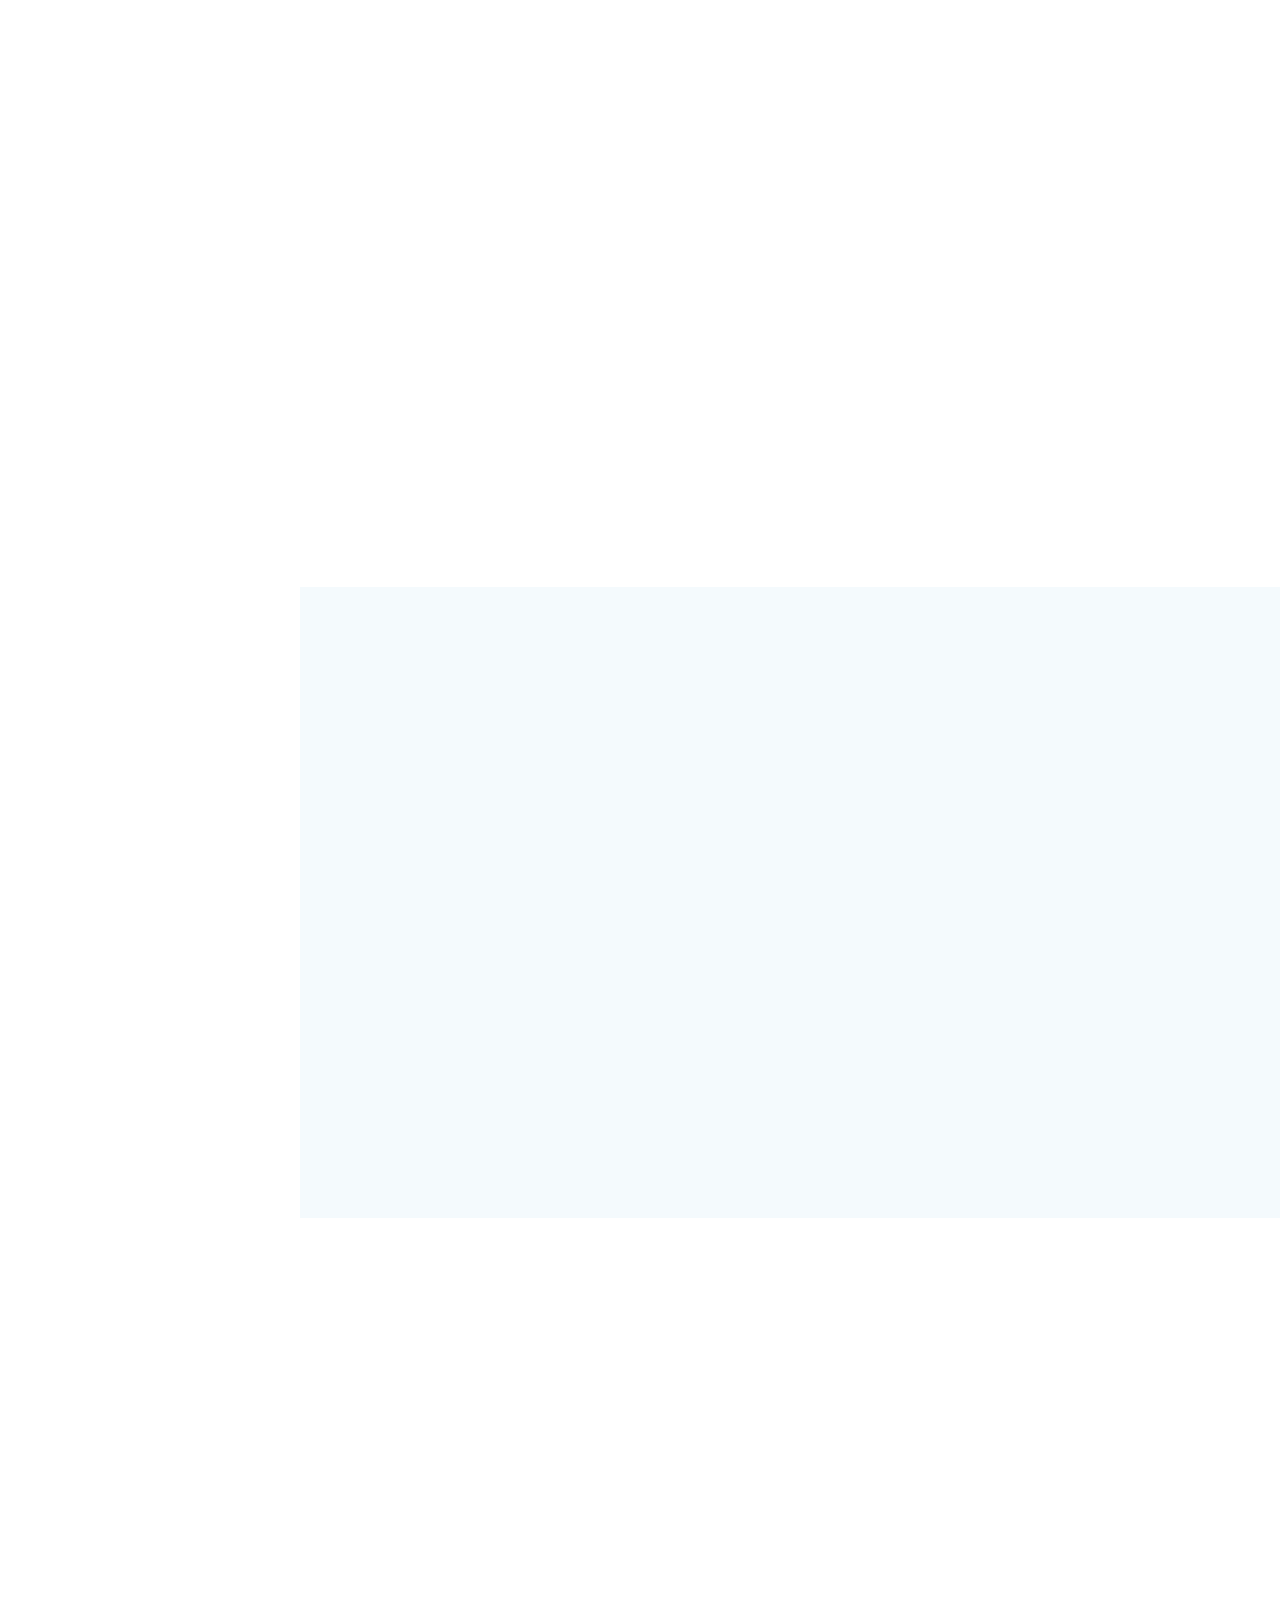
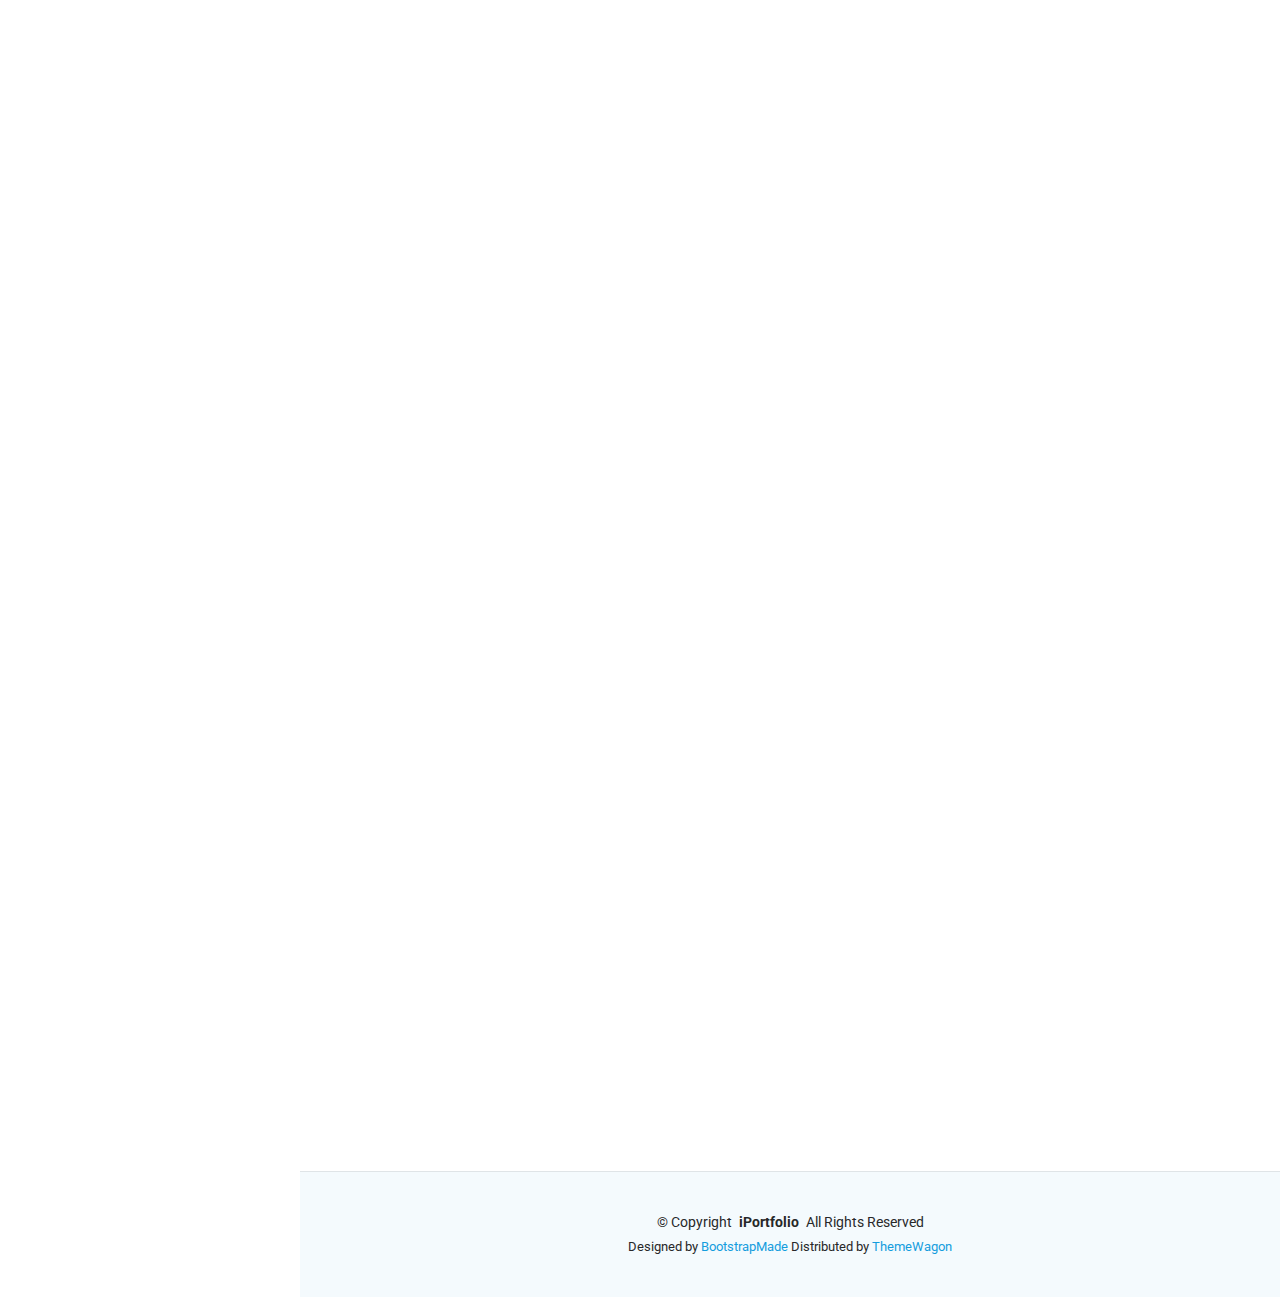
==== commit f821a585: "commit portfolio website" ====
--- a/index.html
+++ b/index.html
@@ -439,10 +439,10 @@
 
             <div class="col-lg-4 col-md-6 portfolio-item isotope-item filter-Full-Stack">
               <div class="portfolio-content h-100">
-                <img src="assets/img/portfolio/request-permit/login.jpg" class="img-fluid" alt="">
+                <img src="assets/img/portfolio/request-permit/login.png" class="img-fluid" alt="">
                 <div class="portfolio-info">
                   <p>Request Permit System</p>
-                  <a href="assets/img/portfolio/request-permit/login.jpg" data-gallery="portfolio-gallery-app" class="glightbox preview-link"><i class="bi bi-zoom-in"></i></a>
+                  <a href="assets/img/portfolio/request-permit/login.png" data-gallery="portfolio-gallery-app" class="glightbox preview-link"><i class="bi bi-zoom-in"></i></a>
                   <a href="request-permit.html" title="More Details" class="details-link"><i class="bi bi-link-45deg"></i></a>
                 </div>
               </div>
@@ -461,10 +461,10 @@
 
             <div class="col-lg-4 col-md-6 portfolio-item isotope-item filter-Front-End">
               <div class="portfolio-content h-100">
-                <img src="assets/img/portfolio/landing/1.jpg" class="img-fluid" alt="">
+                <img src="assets/img/portfolio/landing/1.png" class="img-fluid" alt="">
                 <div class="portfolio-info">
                   <p>Custom Landing Page</p>
-                  <a href="assets/img/portfolio/landing/1.jpg" data-gallery="portfolio-gallery-app" class="glightbox preview-link"><i class="bi bi-zoom-in"></i></a>
+                  <a href="assets/img/portfolio/landing/1.png" data-gallery="portfolio-gallery-app" class="glightbox preview-link"><i class="bi bi-zoom-in"></i></a>
                   <a href="landing.html" title="More Details" class="details-link"><i class="bi bi-link-45deg"></i></a>
                 </div>
               </div>
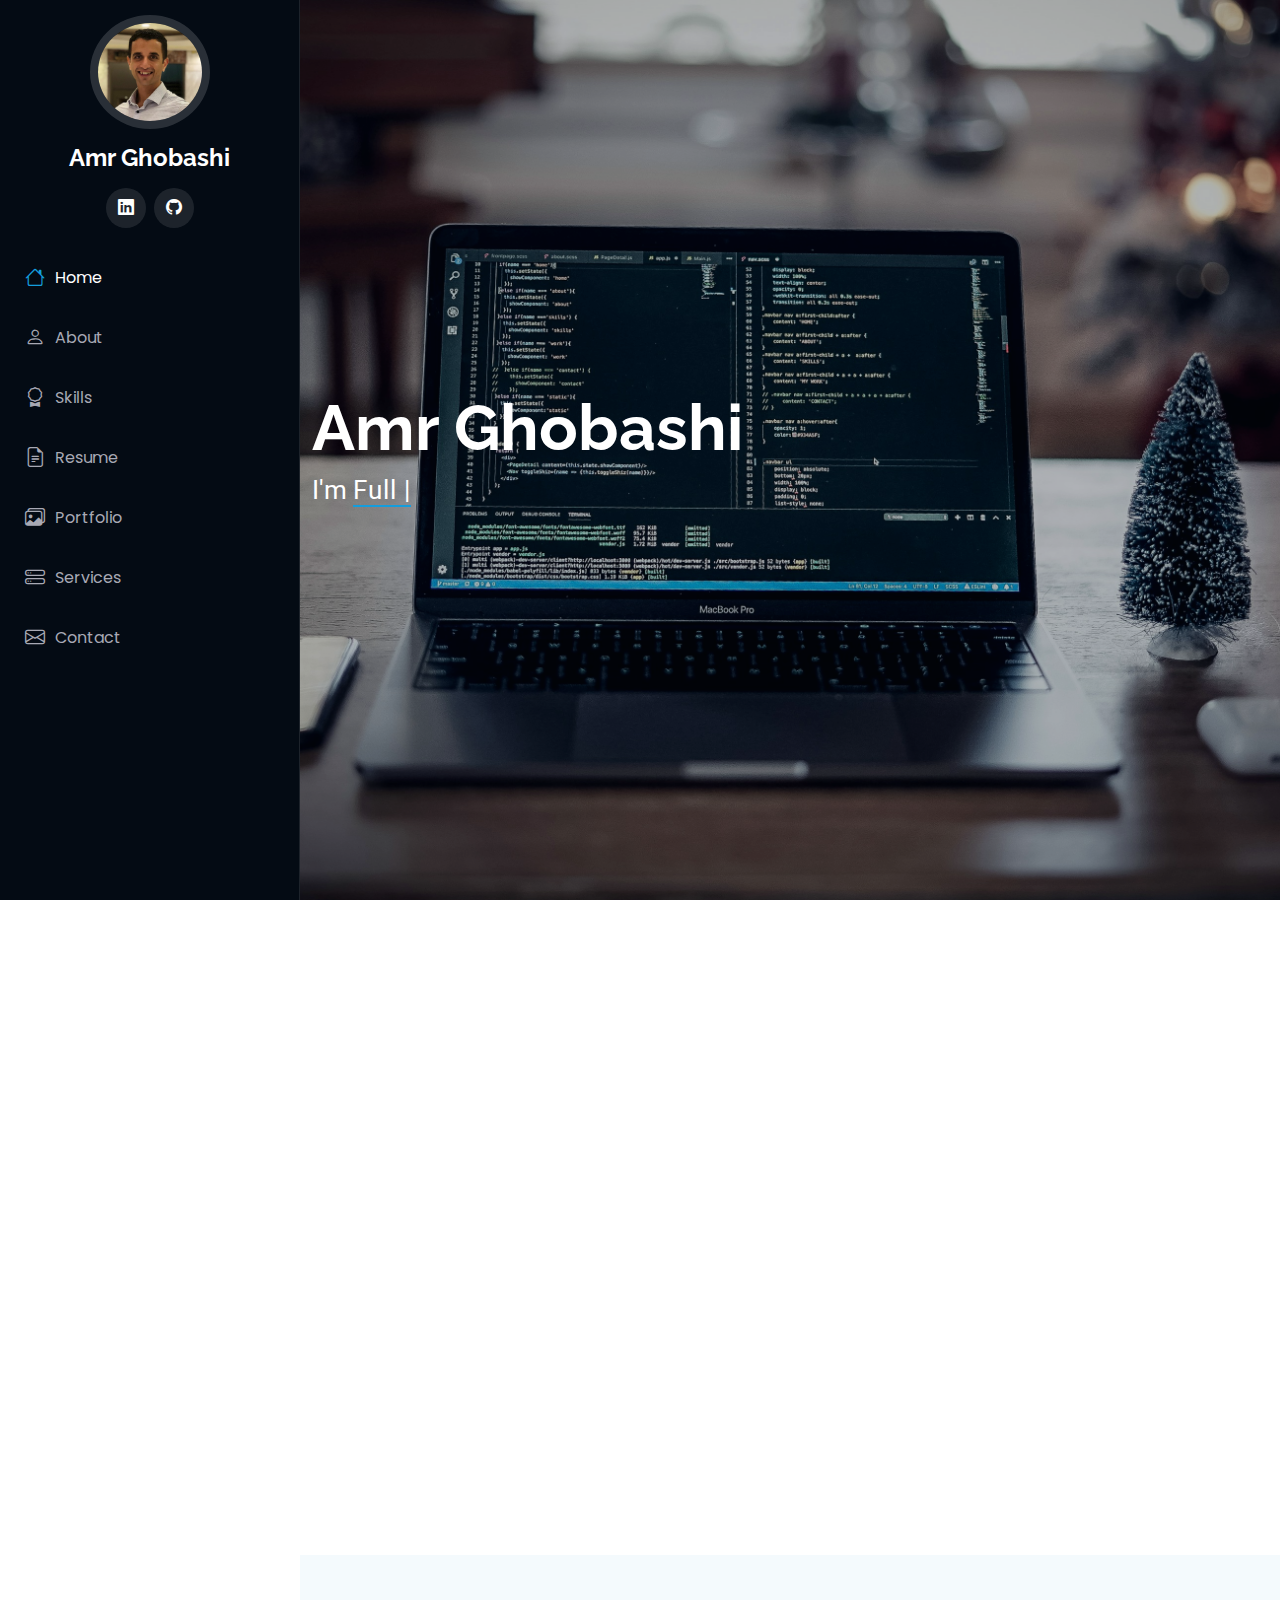
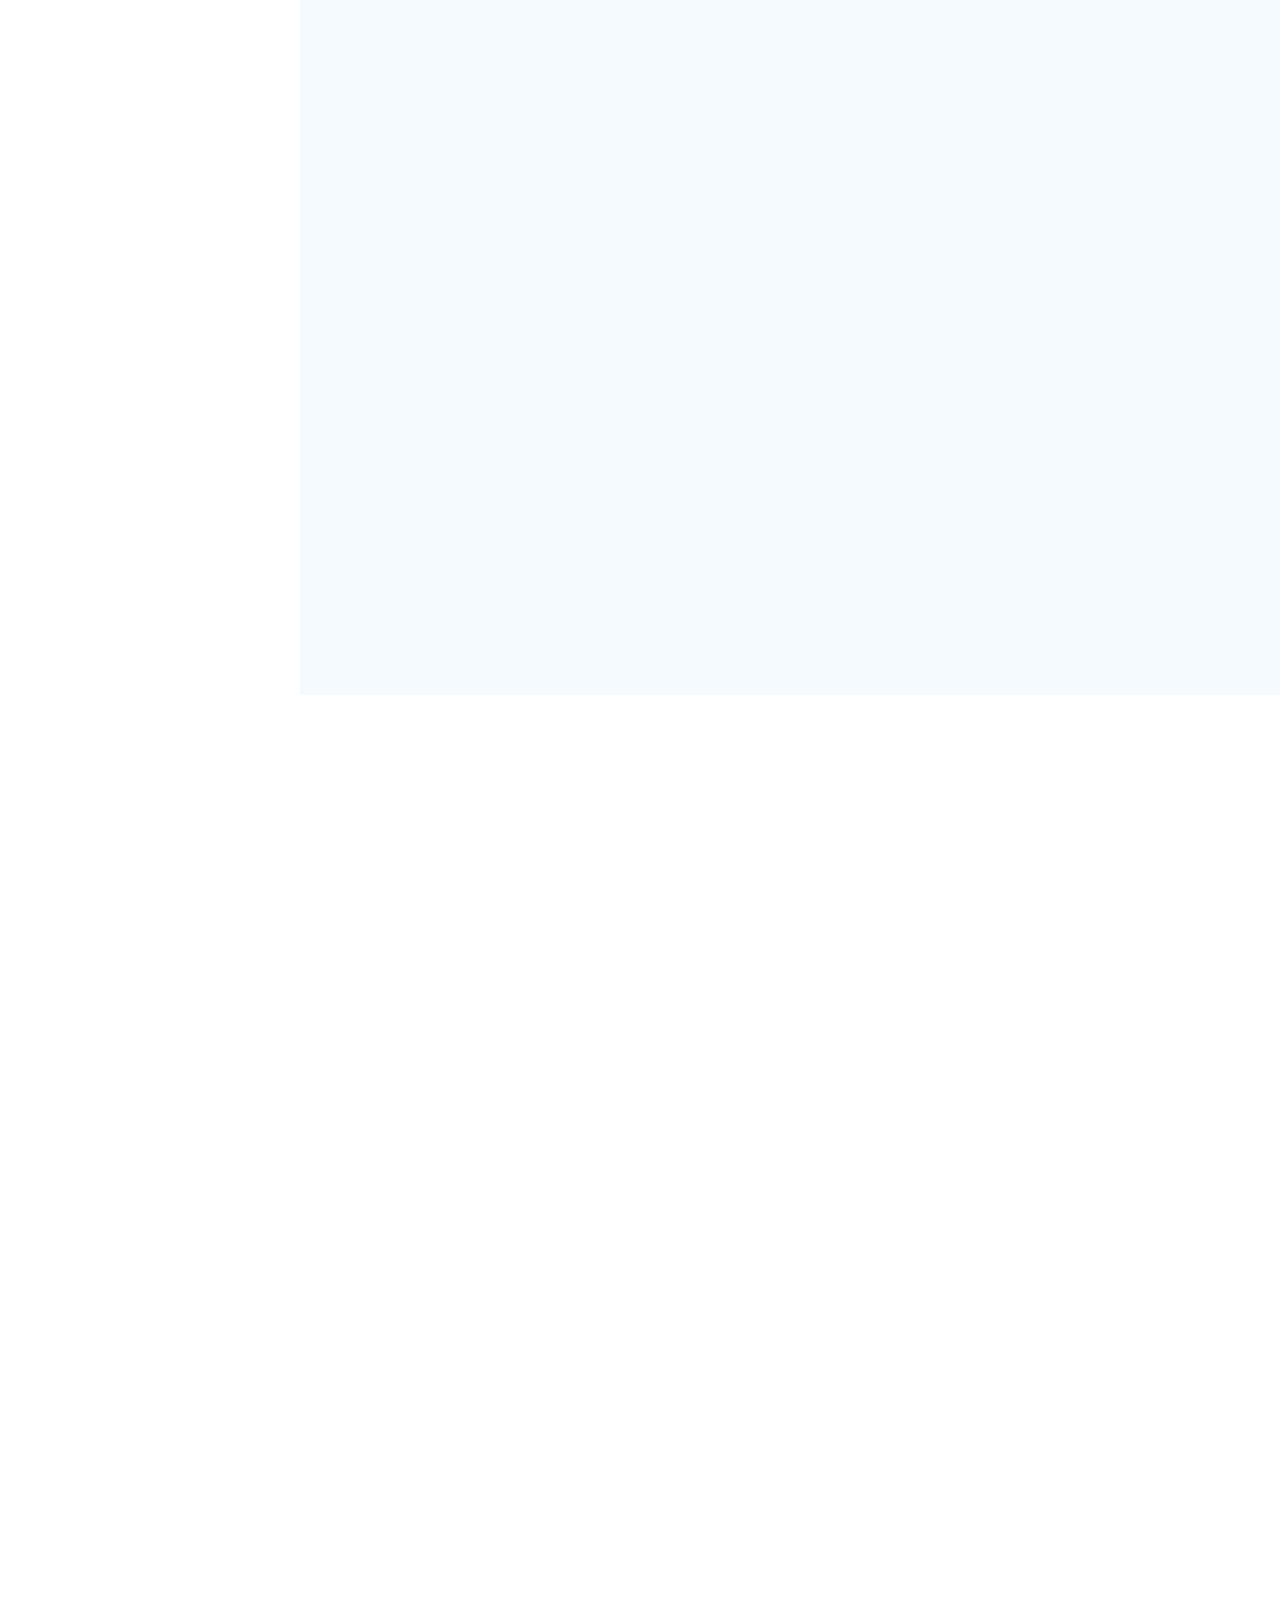
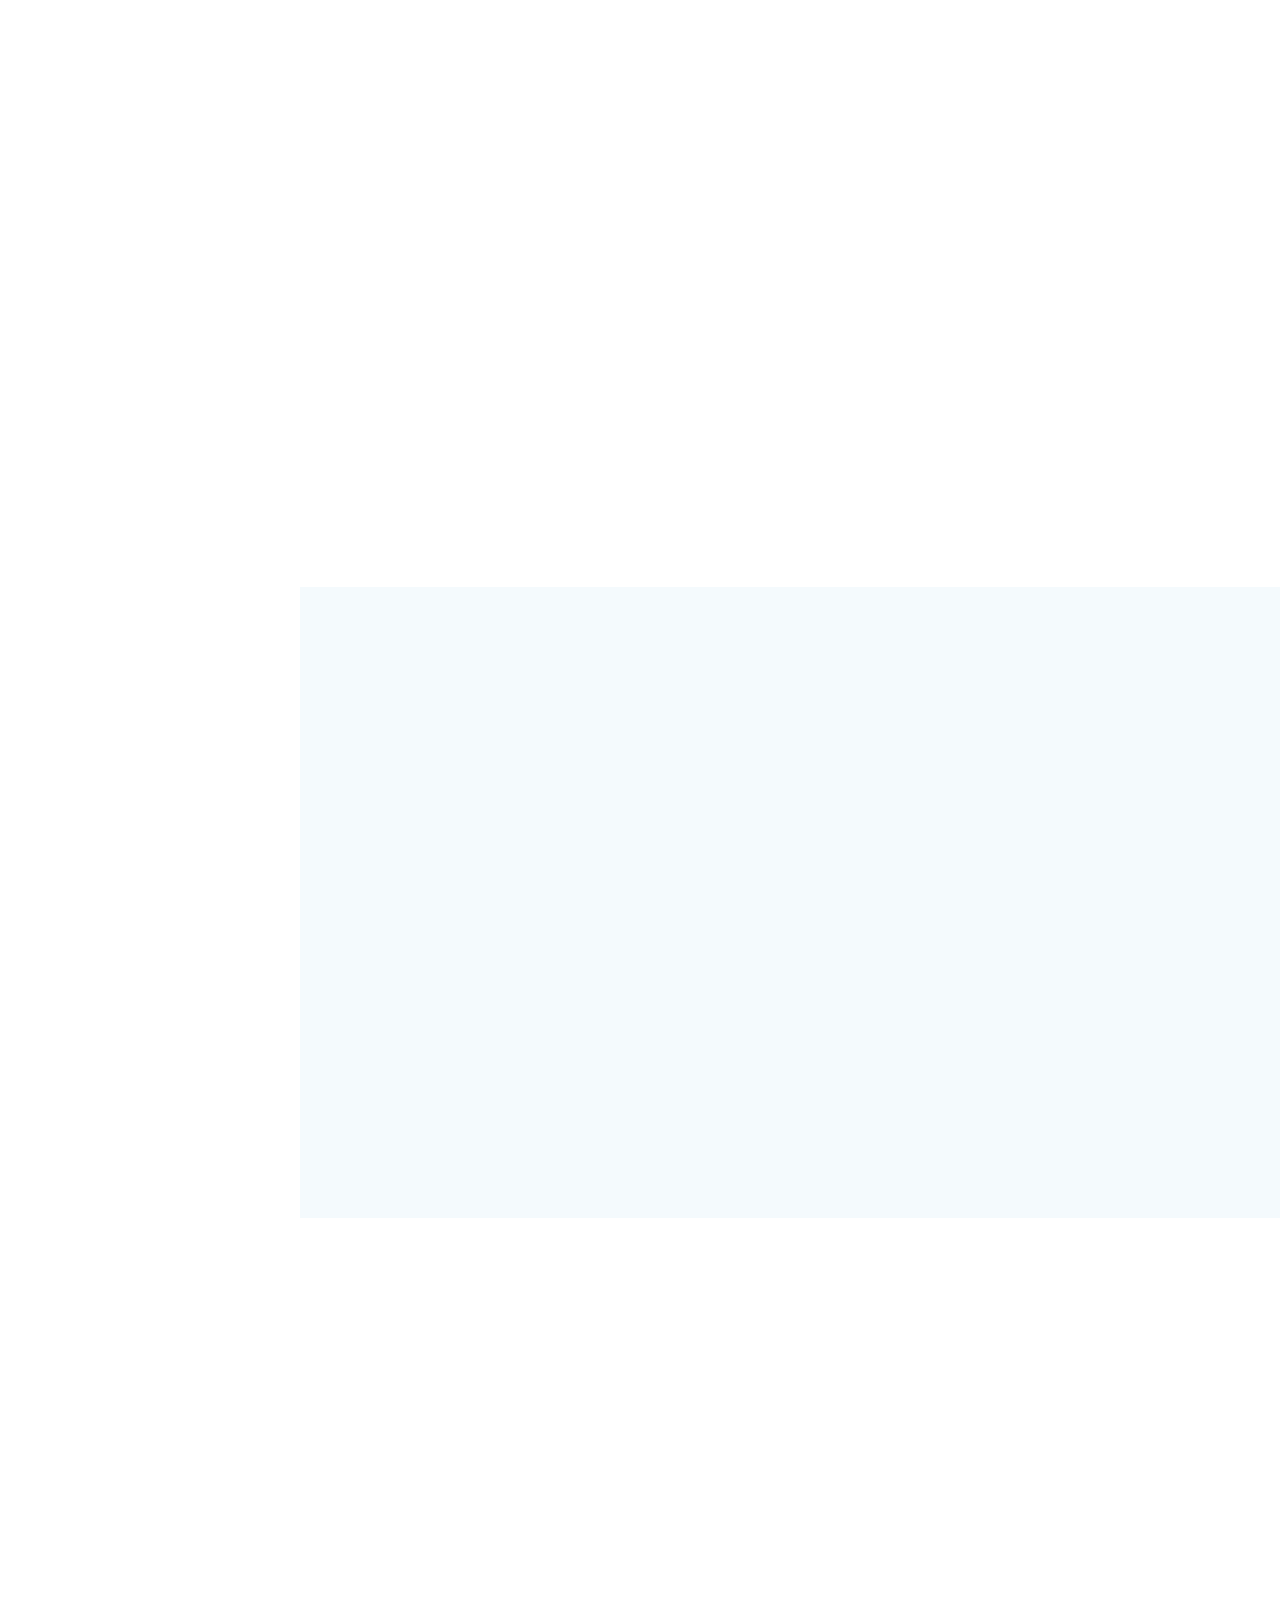
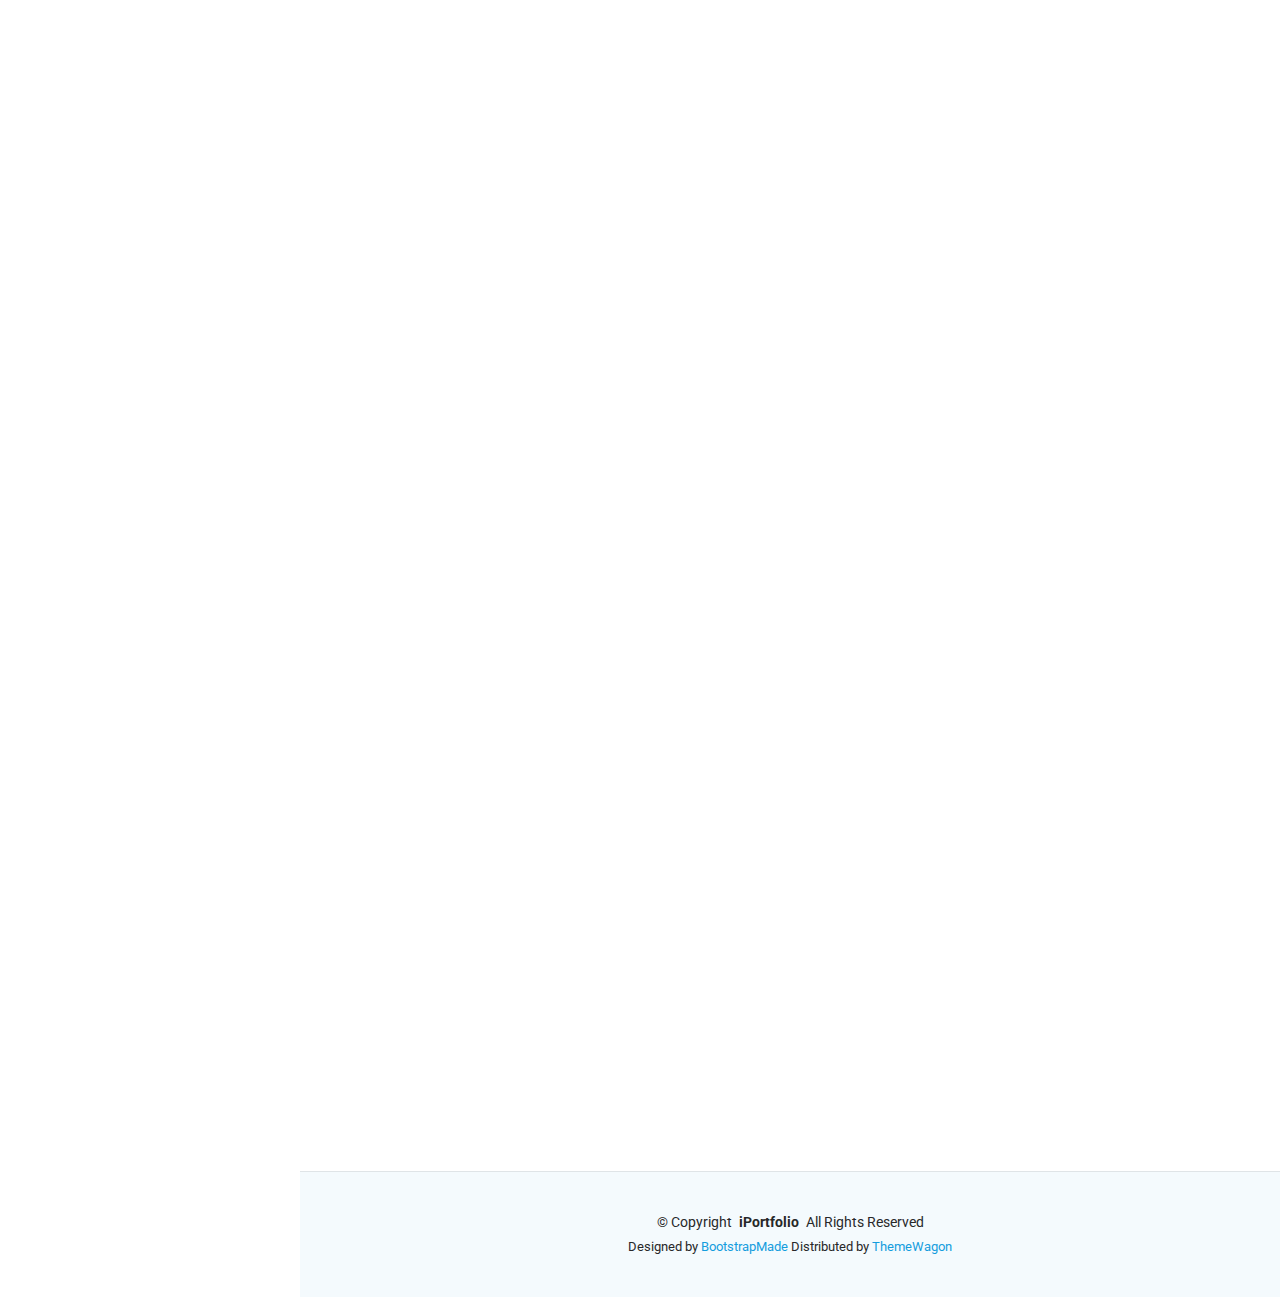
==== commit ccb57150: "change about section" ====
--- a/index.html
+++ b/index.html
@@ -115,7 +115,7 @@
               <div class="col-lg-6">
                 <ul>
                   <li><i class="bi bi-chevron-right"></i> <strong>Birthday:</strong> <span>14 July 1993</span></li>
-                  <li><i class="bi bi-chevron-right"></i> <strong>Website:</strong> <span>https://amrghobashi.github.io</span></li>
+                  <li><i class="bi bi-chevron-right"></i> <strong>Website:</strong> <a href="https://amrghobashi.github.io/amrghobashi-portfolio.github.io/index.html">amrghobashi-portfolio</a></li>
                   <li><i class="bi bi-chevron-right"></i> <strong>Phone:</strong> <span>+20 111 254 0225</span></li>
                   <li><i class="bi bi-chevron-right"></i> <strong>City:</strong> <span>Cairo, Egypt</span></li>
                 </ul>
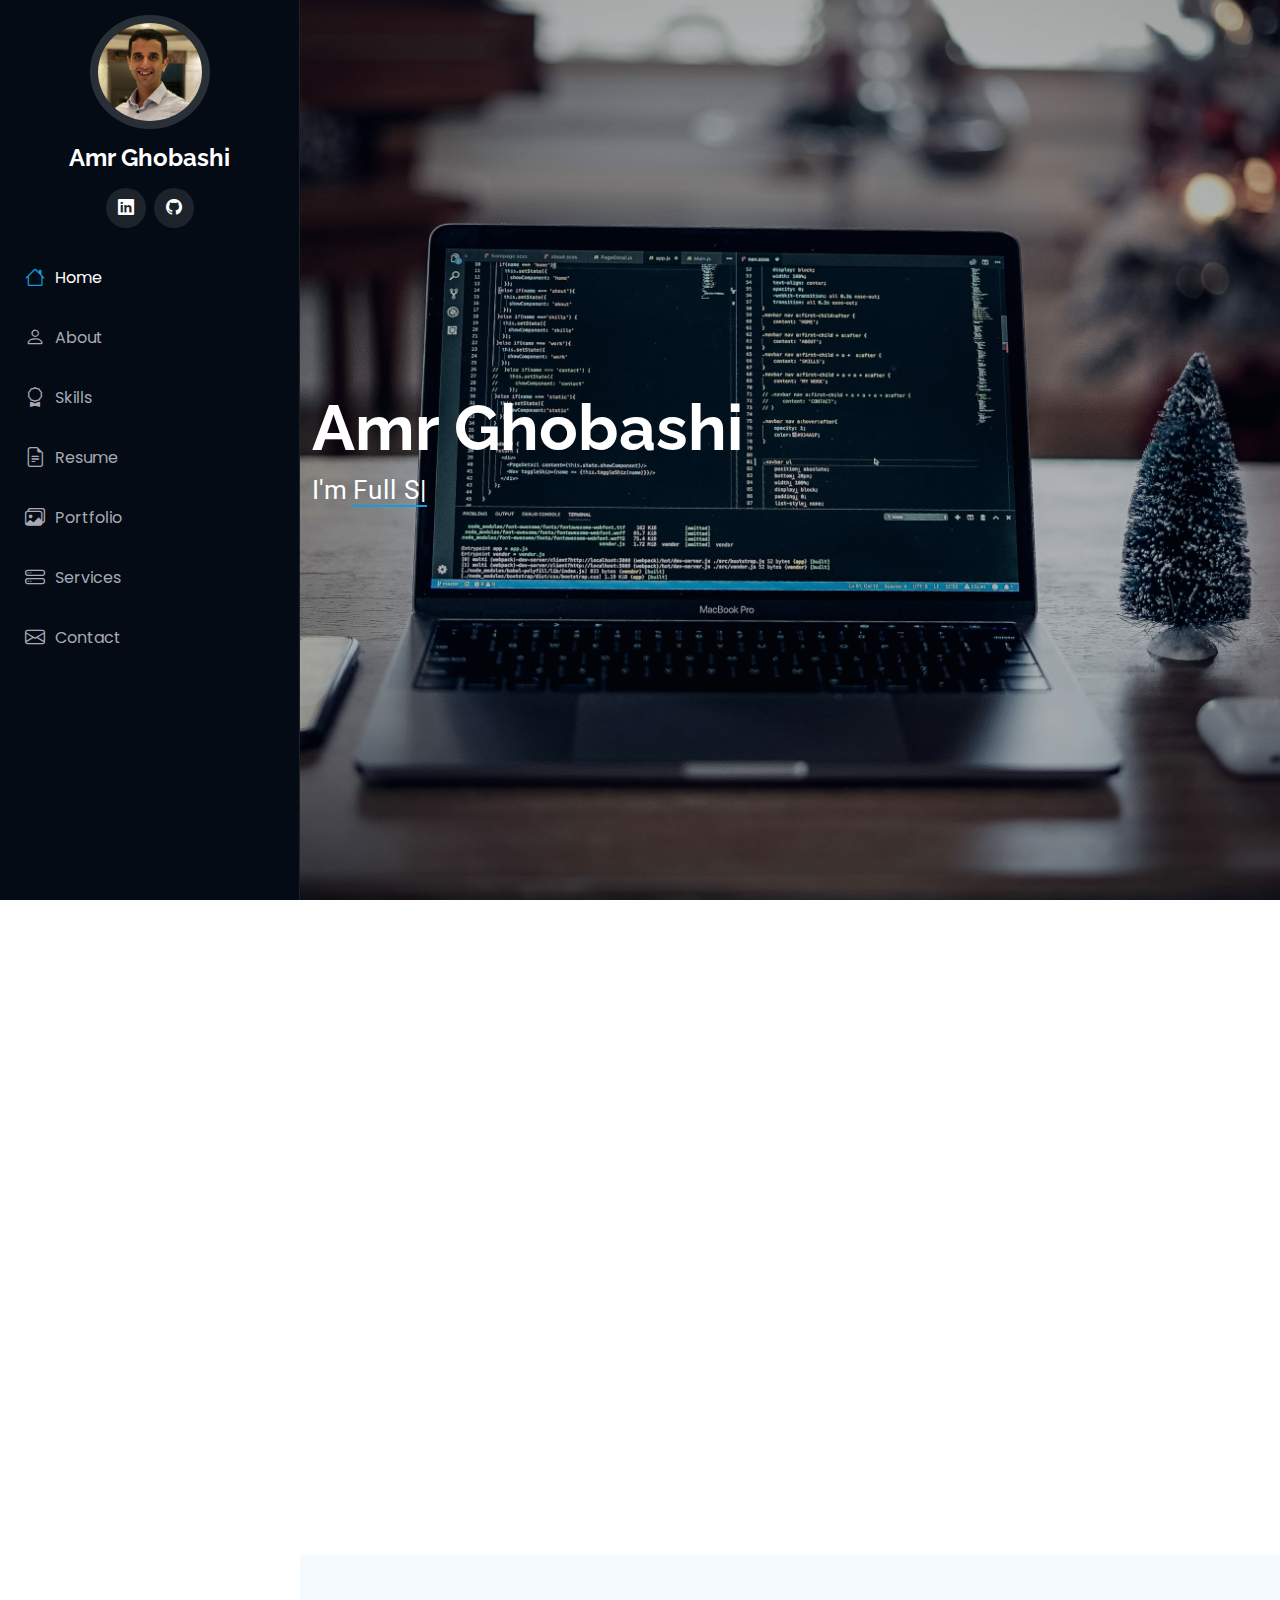
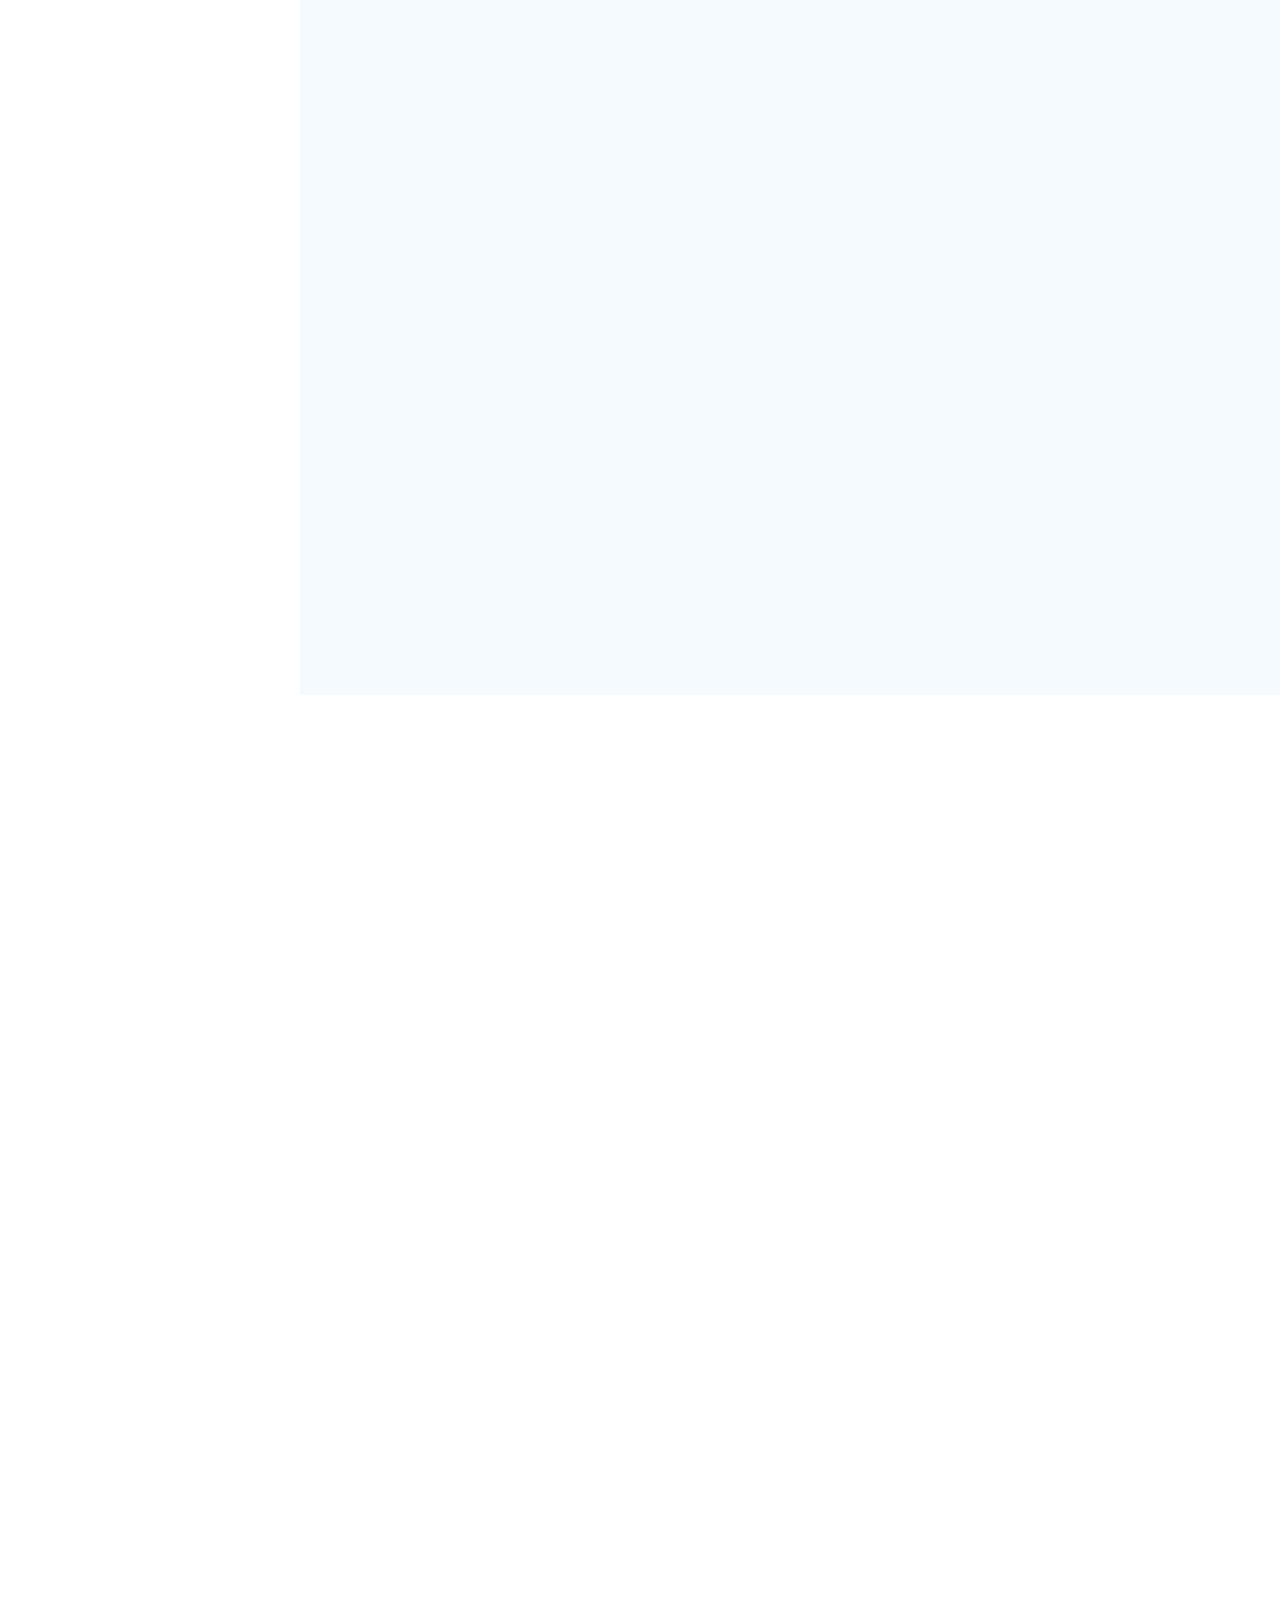
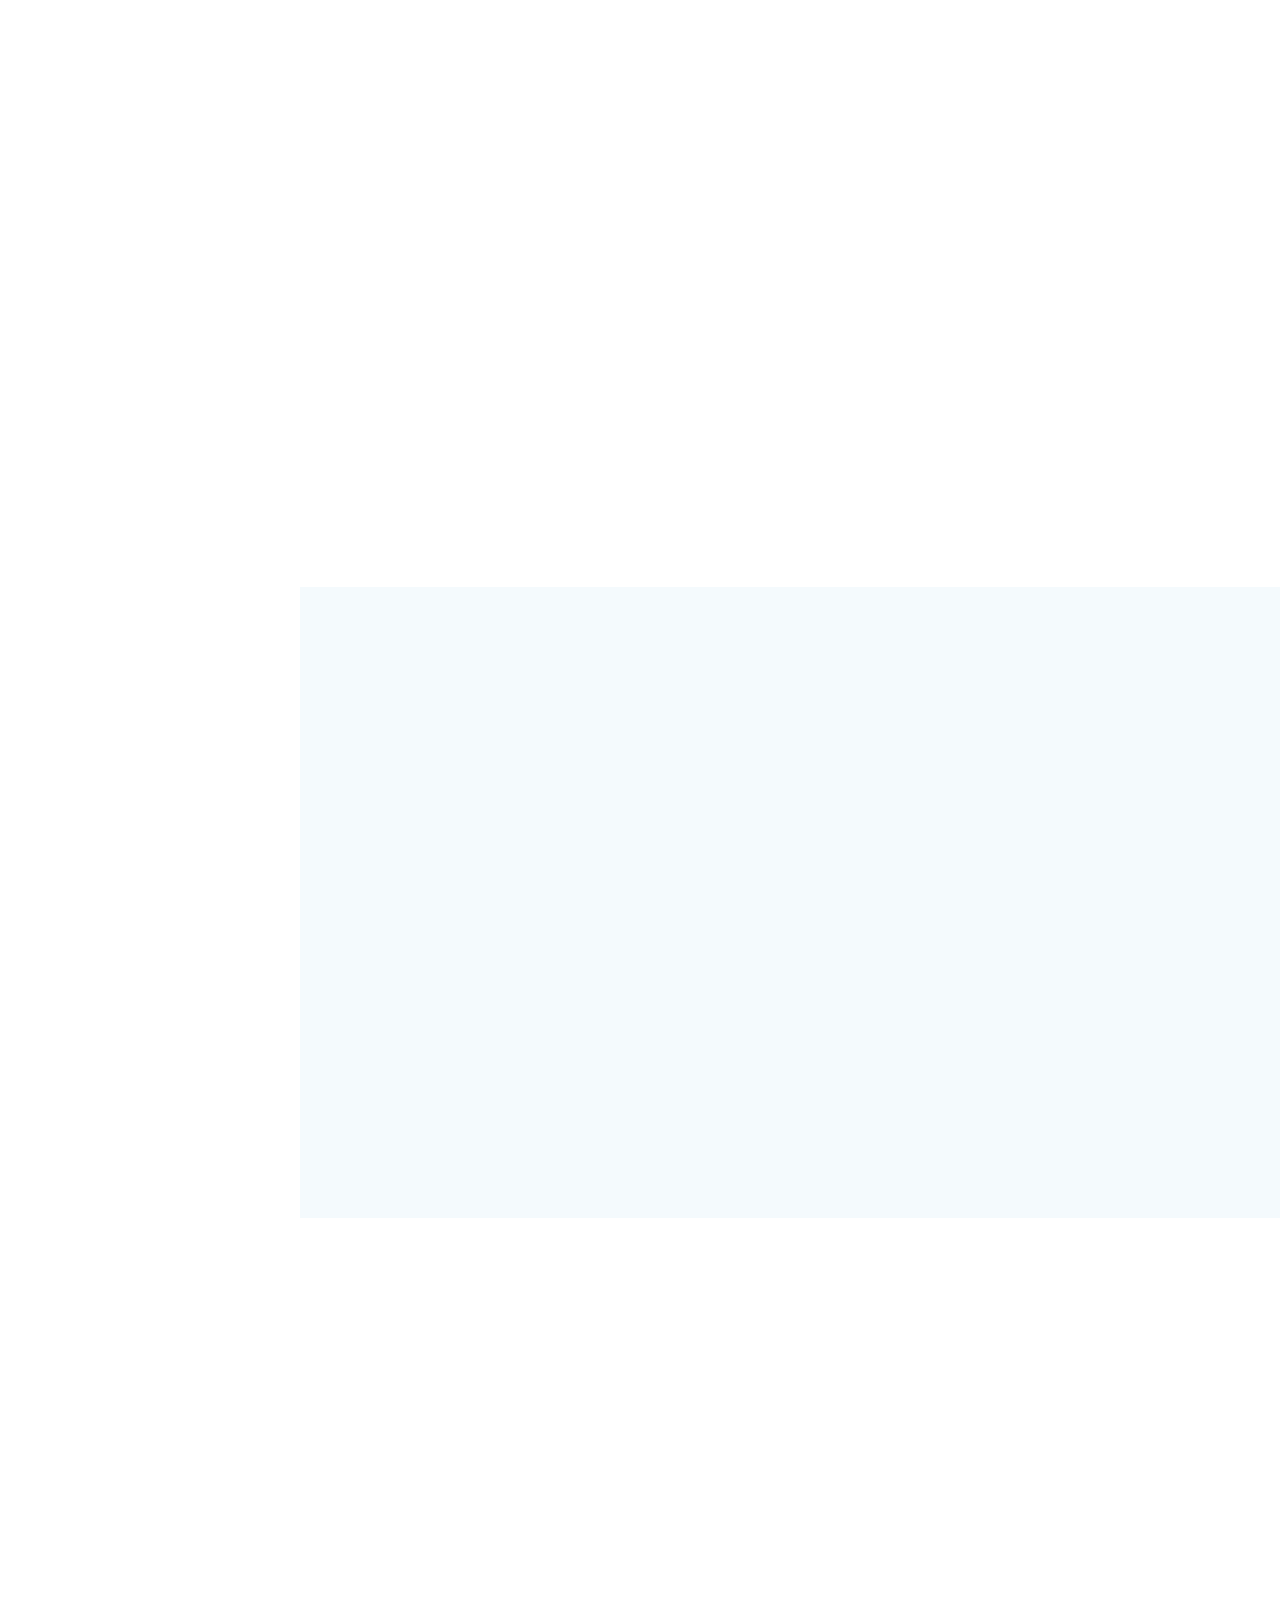
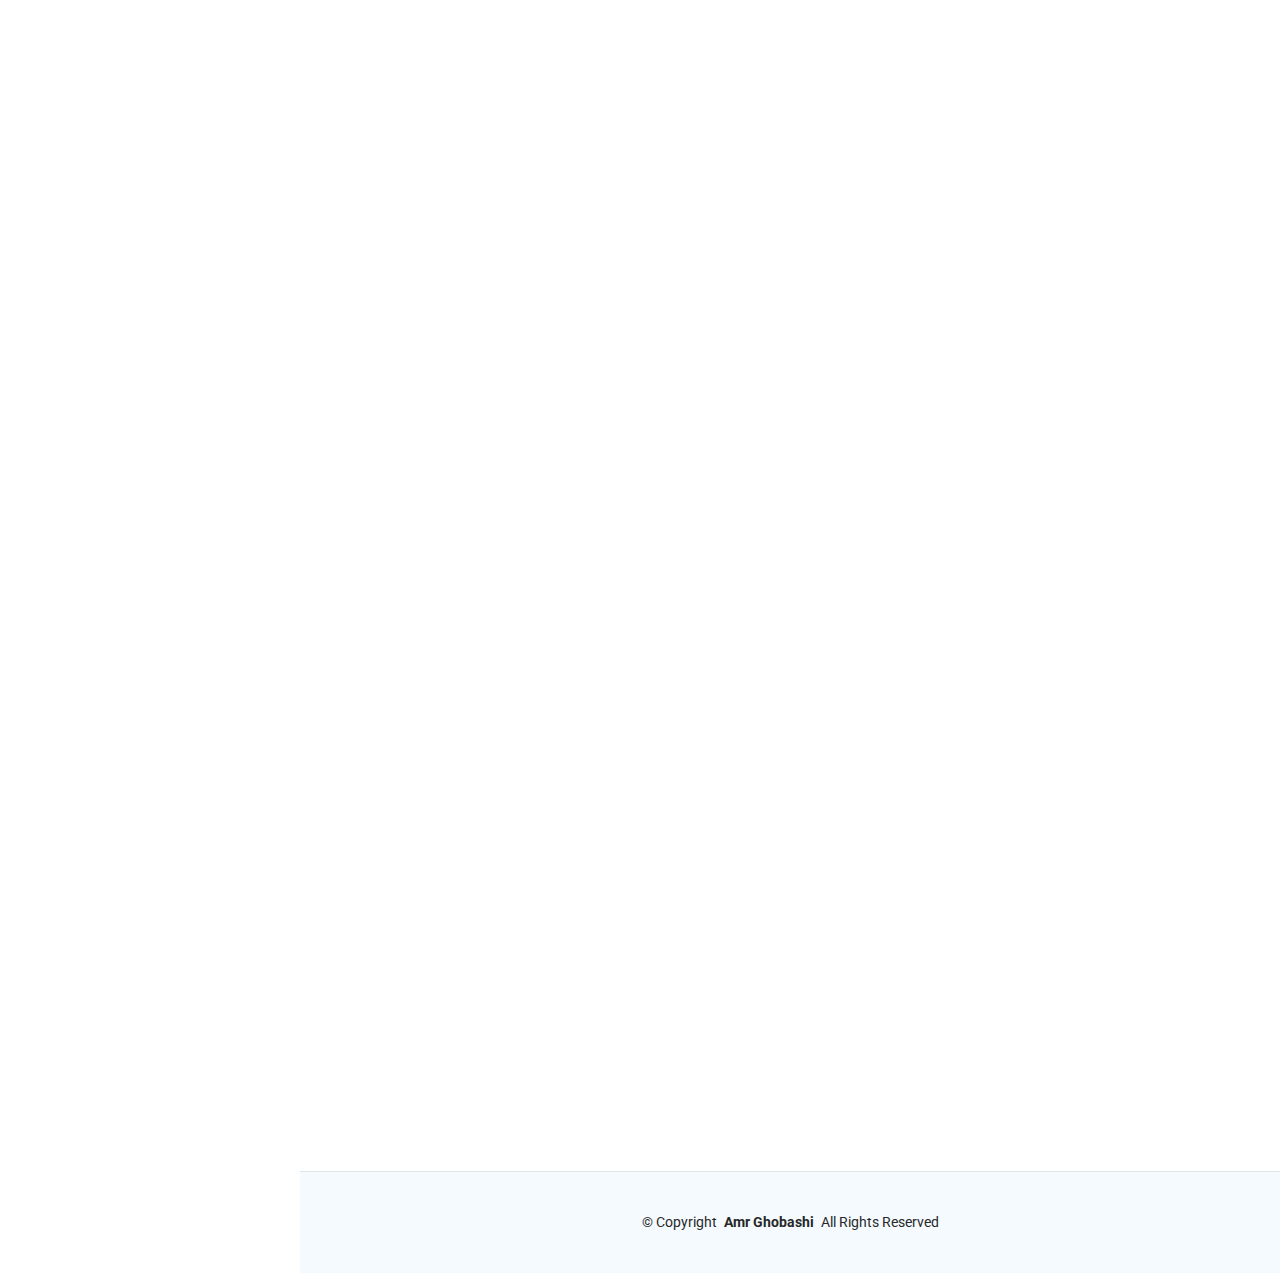
==== commit 3f9bfdfb: "chage footer copyrights" ====
--- a/index.html
+++ b/index.html
@@ -753,15 +753,9 @@
 
     <div class="container">
       <div class="copyright text-center ">
-        <p>© <span>Copyright</span> <strong class="px-1 sitename">iPortfolio</strong> <span>All Rights Reserved</span></p>
-      </div>
-      <div class="credits">
-        <!-- All the links in the footer should remain intact. -->
-        <!-- You can delete the links only if you've purchased the pro version. -->
-        <!-- Licensing information: https://bootstrapmade.com/license/ -->
-        <!-- Purchase the pro version with working PHP/AJAX contact form: [buy-url] -->
-        Designed by <a href="https://bootstrapmade.com/">BootstrapMade</a> Distributed by <a href="https://themewagon.com">ThemeWagon</a>
-      </div>
+        <p>© <span>Copyright</span> <strong class="px-1 sitename">Amr Ghobashi</strong> <span>All Rights Reserved</span></p>
+      </div>
+     
     </div>
 
   </footer>
